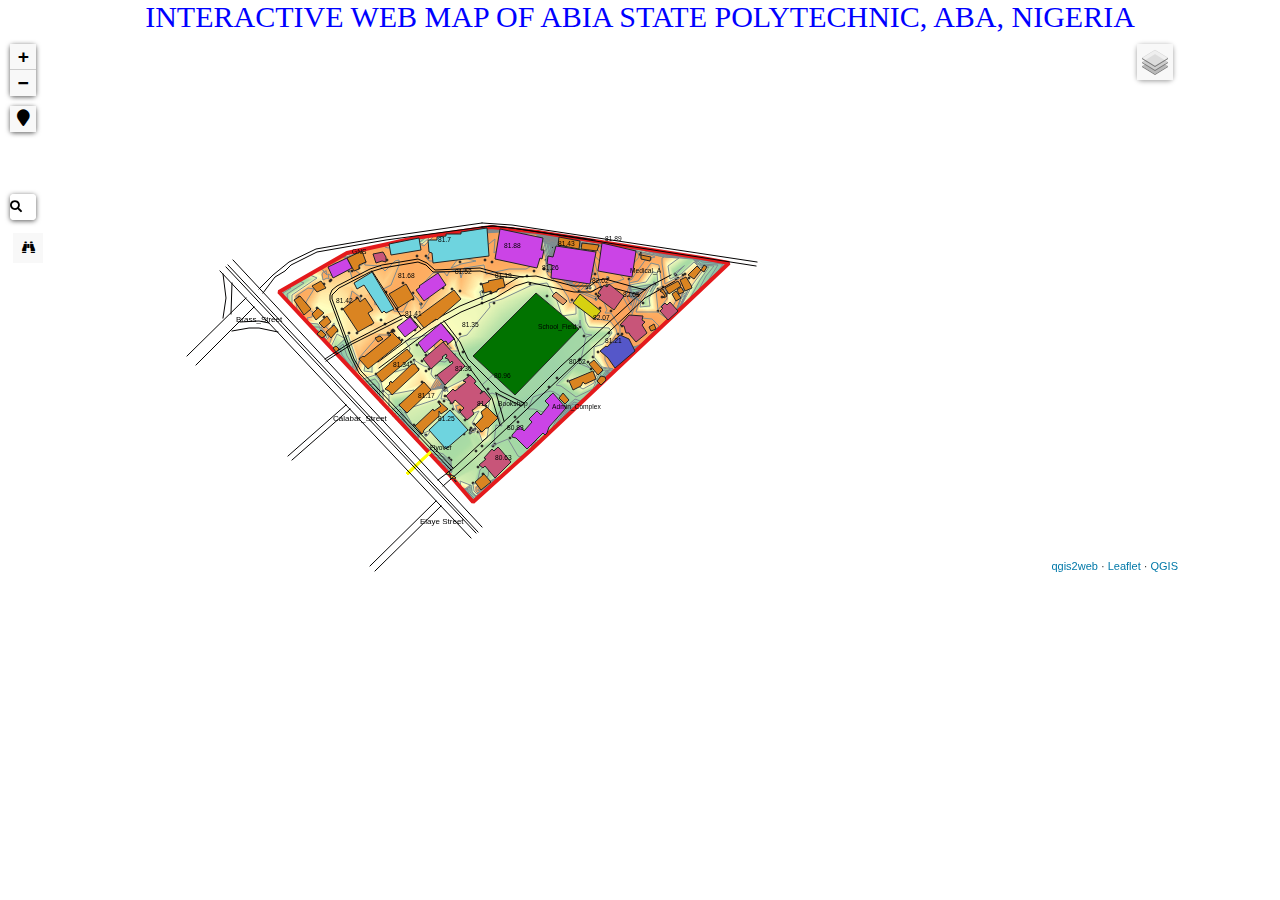
==== index.html @ 8722c6f0 "Initial Commit" ====
<!doctype html>
<html lang="en">
    <head>
        <meta charset="utf-8">
        <meta http-equiv="X-UA-Compatible" content="IE=edge">
        <meta name="viewport" content="initial-scale=1,user-scalable=no,maximum-scale=1,width=device-width">
        <meta name="mobile-web-app-capable" content="yes">
        <meta name="apple-mobile-web-app-capable" content="yes">
        <link rel="stylesheet" href="css/reset.css">
        <link rel="stylesheet" href="css/leaflet.css"><link rel="stylesheet" href="css/L.Control.Locate.min.css">
        <link rel="stylesheet" href="css/qgis2web.css"><link rel="stylesheet" href="css/fontawesome-all.min.css">
        <link rel="stylesheet" href="css/leaflet-search.css">
        <link rel="stylesheet" href="css/leaflet-control-geocoder.Geocoder.css">
        <link rel="stylesheet" href="css/leaflet-measure.css">
        <style>
        #map {
            width: 1183px;
            height: 540px;
        }
        .leaflet-popup-content > table img {
            width: 250px;
        }
        .leaflet-popup-content > img {
            width: 250px;
        }
        </style>
        <title></title>
    </head>
    <body>
        <h2 style="color: blue; text-align: center; font-size: 30px; background-color: #fff;">INTERACTIVE WEB MAP OF ABIA STATE POLYTECHNIC, ABA, NIGERIA</h2>
        <div id="map">
        </div>
        <script src="js/qgis2web_expressions.js"></script>
        <script src="js/leaflet.js"></script><script src="js/L.Control.Locate.min.js"></script>
        <script src="js/leaflet.rotatedMarker.js"></script>
        <script src="js/leaflet.pattern.js"></script>
        <script src="js/leaflet-hash.js"></script>
        <script src="js/Autolinker.min.js"></script>
        <script src="js/rbush.min.js"></script>
        <script src="js/labelgun.min.js"></script>
        <script src="js/labels.js"></script>
        <script src="js/leaflet-control-geocoder.Geocoder.js"></script>
        <script src="js/leaflet-measure.js"></script>
        <script src="js/proj4.js"></script>
        <script src="js/proj4leaflet.js"></script>
        <script src="js/leaflet-search.js"></script>
        <script src="data/Spot_Heights_2.js"></script>
        <script src="data/Contour_3.js"></script>
        <script src="data/Perimeter_4.js"></script>
        <script src="data/Flyover_5.js"></script>
        <script src="data/Gate_6.js"></script>
        <script src="data/Field_Court_Pitch_7.js"></script>
        <script src="data/Roads_8.js"></script>
        <script src="data/Buildings_9.js"></script>
        <script>
        var highlightLayer;
        function highlightFeature(e) {
            highlightLayer = e.target;

            if (e.target.feature.geometry.type === 'LineString') {
              highlightLayer.setStyle({
                color: '#ffff00',
              });
            } else {
              highlightLayer.setStyle({
                fillColor: '#ffff00',
                fillOpacity: 1
              });
            }
            highlightLayer.openPopup();
        }
        var crs = new L.Proj.CRS('EPSG:32632', '+proj=utm +zone=32 +datum=WGS84 +units=m +no_defs', {
            resolutions: [2800, 1400, 700, 350, 175, 84, 42, 21, 11.2, 5.6, 2.8, 1.4, 0.7, 0.35, 0.14, 0.07],
        });
        var map = L.map('map', {center: [5.128, 7.364], zoom: 17}, {
            crs: crs,
            continuousWorld: false,
            worldCopyJump: false, 
            zoomControl:true, maxZoom:28, minZoom:1
        }).fitBounds([[5.125837848112332,7.357483231001971],[5.131609423389984,7.370063433123861]]);
        var hash = new L.Hash(map);
        map.attributionControl.setPrefix('<a href="https://github.com/tomchadwin/qgis2web" target="_blank">qgis2web</a> &middot; <a href="https://leafletjs.com" title="A JS library for interactive maps">Leaflet</a> &middot; <a href="https://qgis.org">QGIS</a>');
        var autolinker = new Autolinker({truncate: {length: 30, location: 'smart'}});
        L.control.locate({locateOptions: {maxZoom: 19}}).addTo(map);
        var measureControl = new L.Control.Measure({
            position: 'topleft',
            primaryLengthUnit: 'meters',
            secondaryLengthUnit: 'kilometers',
            primaryAreaUnit: 'sqmeters',
            secondaryAreaUnit: 'hectares'
        });
        measureControl.addTo(map);
        document.getElementsByClassName('leaflet-control-measure-toggle')[0]
        .innerHTML = '';
        document.getElementsByClassName('leaflet-control-measure-toggle')[0]
        .className += ' fas fa-ruler';
        var bounds_group = new L.featureGroup([]);
        function setBounds() {
        }
        map.createPane('pane_googlemaps_0');
        map.getPane('pane_googlemaps_0').style.zIndex = 400;
        var layer_googlemaps_0 = L.tileLayer('https://mt1.google.com/vt/lyrs=r&x={x}&y={y}&z={z}', {
            pane: 'pane_googlemaps_0',
            opacity: 1.0,
            attribution: '',
            minZoom: 1,
            maxZoom: 28,
            minNativeZoom: 0,
            maxNativeZoom: 18
        }).addTo(map);
        layer_googlemaps_0;
        map.addLayer(layer_googlemaps_0);
        map.createPane('pane_DTM_1');
        map.getPane('pane_DTM_1').style.zIndex = 401;
        var img_DTM_1 = 'data/DTM_1.png';
        var img_bounds_DTM_1 = [[5.1266038781167875,7.360418838313251],[5.1295461384062415,7.365255607139718]];
        var layer_DTM_1 = new L.imageOverlay(img_DTM_1,
                                              img_bounds_DTM_1,
                                              {pane: 'pane_DTM_1'});
        bounds_group.addLayer(layer_DTM_1);
        map.addLayer(layer_DTM_1);
        function pop_Spot_Heights_2(feature, layer) {
            layer.on({
                mouseout: function(e) {
                    for (i in e.target._eventParents) {
                        e.target._eventParents[i].resetStyle(e.target);
                    }
                    if (typeof layer.closePopup == 'function') {
                        layer.closePopup();
                    } else {
                        layer.eachLayer(function(feature){
                            feature.closePopup()
                        });
                    }
                },
                mouseover: highlightFeature,
            });
            var popupContent = '<table>\
                    <tr>\
                        <td colspan="2">' + (feature.properties['fid'] !== null ? autolinker.link(feature.properties['fid'].toLocaleString()) : '') + '</td>\
                    </tr>\
                    <tr>\
                        <td colspan="2">' + (feature.properties['id'] !== null ? autolinker.link(feature.properties['id'].toLocaleString()) : '') + '</td>\
                    </tr>\
                    <tr>\
                        <td colspan="2">' + (feature.properties['Name'] !== null ? autolinker.link(feature.properties['Name'].toLocaleString()) : '') + '</td>\
                    </tr>\
                    <tr>\
                        <td colspan="2">' + (feature.properties['Northing(m'] !== null ? autolinker.link(feature.properties['Northing(m'].toLocaleString()) : '') + '</td>\
                    </tr>\
                    <tr>\
                        <td colspan="2">' + (feature.properties['Easting(m)'] !== null ? autolinker.link(feature.properties['Easting(m)'].toLocaleString()) : '') + '</td>\
                    </tr>\
                    <tr>\
                        <td colspan="2">' + (feature.properties['Z'] !== null ? autolinker.link(feature.properties['Z'].toLocaleString()) : '') + '</td>\
                    </tr>\
                </table>';
            layer.bindPopup(popupContent, {maxHeight: 400});
        }

        function style_Spot_Heights_2_0() {
            return {
                pane: 'pane_Spot_Heights_2',
                radius: 0.002,
                opacity: 1,
                color: 'rgba(35,35,35,1.0)',
                dashArray: '',
                lineCap: 'butt',
                lineJoin: 'miter',
                weight: 1,
                fill: true,
                fillOpacity: 1,
                fillColor: 'rgba(35,25,22,1.0)',
                interactive: true,
            }
        }
        map.createPane('pane_Spot_Heights_2');
        map.getPane('pane_Spot_Heights_2').style.zIndex = 402;
        map.getPane('pane_Spot_Heights_2').style['mix-blend-mode'] = 'normal';
        var layer_Spot_Heights_2 = new L.geoJson(json_Spot_Heights_2, {
            attribution: '',
            interactive: true,
            dataVar: 'json_Spot_Heights_2',
            layerName: 'layer_Spot_Heights_2',
            pane: 'pane_Spot_Heights_2',
            onEachFeature: pop_Spot_Heights_2,
            pointToLayer: function (feature, latlng) {
                var context = {
                    feature: feature,
                    variables: {}
                };
                return L.circleMarker(latlng, style_Spot_Heights_2_0(feature));
            },
        });
        bounds_group.addLayer(layer_Spot_Heights_2);
        map.addLayer(layer_Spot_Heights_2);
        function pop_Contour_3(feature, layer) {
            layer.on({
                mouseout: function(e) {
                    for (i in e.target._eventParents) {
                        e.target._eventParents[i].resetStyle(e.target);
                    }
                    if (typeof layer.closePopup == 'function') {
                        layer.closePopup();
                    } else {
                        layer.eachLayer(function(feature){
                            feature.closePopup()
                        });
                    }
                },
                mouseover: highlightFeature,
            });
            var popupContent = '<table>\
                    <tr>\
                        <td colspan="2">' + (feature.properties['fid'] !== null ? autolinker.link(feature.properties['fid'].toLocaleString()) : '') + '</td>\
                    </tr>\
                    <tr>\
                        <td colspan="2">' + (feature.properties['index'] !== null ? autolinker.link(feature.properties['index'].toLocaleString()) : '') + '</td>\
                    </tr>\
                    <tr>\
                        <td colspan="2">' + (feature.properties['expression'] !== null ? autolinker.link(feature.properties['expression'].toLocaleString()) : '') + '</td>\
                    </tr>\
                    <tr>\
                        <td colspan="2">' + (feature.properties['label'] !== null ? autolinker.link(feature.properties['label'].toLocaleString()) : '') + '</td>\
                    </tr>\
                </table>';
            layer.bindPopup(popupContent, {maxHeight: 400});
        }

        function style_Contour_3_0() {
            return {
                pane: 'pane_Contour_3',
                opacity: 1,
                color: 'rgba(125,139,143,1.0)',
                dashArray: '',
                lineCap: 'square',
                lineJoin: 'bevel',
                weight: 1.0,
                fillOpacity: 0,
                interactive: true,
            }
        }
        map.createPane('pane_Contour_3');
        map.getPane('pane_Contour_3').style.zIndex = 403;
        map.getPane('pane_Contour_3').style['mix-blend-mode'] = 'normal';
        var layer_Contour_3 = new L.geoJson(json_Contour_3, {
            attribution: '',
            interactive: true,
            dataVar: 'json_Contour_3',
            layerName: 'layer_Contour_3',
            pane: 'pane_Contour_3',
            onEachFeature: pop_Contour_3,
            style: style_Contour_3_0,
        });
        bounds_group.addLayer(layer_Contour_3);
        map.addLayer(layer_Contour_3);
        function pop_Perimeter_4(feature, layer) {
            layer.on({
                mouseout: function(e) {
                    for (i in e.target._eventParents) {
                        e.target._eventParents[i].resetStyle(e.target);
                    }
                    if (typeof layer.closePopup == 'function') {
                        layer.closePopup();
                    } else {
                        layer.eachLayer(function(feature){
                            feature.closePopup()
                        });
                    }
                },
                mouseover: highlightFeature,
            });
            var popupContent = '<table>\
                    <tr>\
                        <th scope="row">fid</th>\
                        <td>' + (feature.properties['fid'] !== null ? autolinker.link(feature.properties['fid'].toLocaleString()) : '') + '</td>\
                    </tr>\
                    <tr>\
                        <th scope="row">AREA (HA)</th>\
                        <td>' + (feature.properties['AREA (HA)'] !== null ? autolinker.link(feature.properties['AREA (HA)'].toLocaleString()) : '') + '</td>\
                    </tr>\
                    <tr>\
                        <th scope="row">Name</th>\
                        <td>' + (feature.properties['Name'] !== null ? autolinker.link(feature.properties['Name'].toLocaleString()) : '') + '</td>\
                    </tr>\
                    <tr>\
                        <td colspan="2">' + (feature.properties['Image_Path'] !== null ? '<img src="images/' + String(feature.properties['Image_Path']).replace(/[\\\/:]/g, '_').trim() + '">' : '') + '</td>\
                    </tr>\
                </table>';
            layer.bindPopup(popupContent, {maxHeight: 400});
        }

        function style_Perimeter_4_0() {
            return {
                pane: 'pane_Perimeter_4',
                opacity: 1,
                color: 'rgba(228,26,28,1.0)',
                dashArray: '',
                lineCap: 'square',
                lineJoin: 'bevel',
                weight: 4.0,
                fillOpacity: 0,
                interactive: true,
            }
        }
        map.createPane('pane_Perimeter_4');
        map.getPane('pane_Perimeter_4').style.zIndex = 404;
        map.getPane('pane_Perimeter_4').style['mix-blend-mode'] = 'normal';
        var layer_Perimeter_4 = new L.geoJson(json_Perimeter_4, {
            attribution: '',
            interactive: true,
            dataVar: 'json_Perimeter_4',
            layerName: 'layer_Perimeter_4',
            pane: 'pane_Perimeter_4',
            onEachFeature: pop_Perimeter_4,
            style: style_Perimeter_4_0,
        });
        bounds_group.addLayer(layer_Perimeter_4);
        map.addLayer(layer_Perimeter_4);
        function pop_Flyover_5(feature, layer) {
            layer.on({
                mouseout: function(e) {
                    for (i in e.target._eventParents) {
                        e.target._eventParents[i].resetStyle(e.target);
                    }
                    if (typeof layer.closePopup == 'function') {
                        layer.closePopup();
                    } else {
                        layer.eachLayer(function(feature){
                            feature.closePopup()
                        });
                    }
                },
                mouseover: highlightFeature,
            });
            var popupContent = '<table>\
                    <tr>\
                        <th scope="row">fid</th>\
                        <td>' + (feature.properties['fid'] !== null ? autolinker.link(feature.properties['fid'].toLocaleString()) : '') + '</td>\
                    </tr>\
                    <tr>\
                        <td colspan="2"><strong>Name</strong><br />' + (feature.properties['Name'] !== null ? autolinker.link(feature.properties['Name'].toLocaleString()) : '') + '</td>\
                    </tr>\
                    <tr>\
                        <td colspan="2">' + (feature.properties['Image_Path'] !== null ? '<img src="images/' + String(feature.properties['Image_Path']).replace(/[\\\/:]/g, '_').trim() + '">' : '') + '</td>\
                    </tr>\
                </table>';
            layer.bindPopup(popupContent, {maxHeight: 400});
        }

        function style_Flyover_5_0() {
            return {
                pane: 'pane_Flyover_5',
                opacity: 1,
                color: 'rgb(255, 255, 0)',
                dashArray: '',
                lineCap: 'butt',
                lineJoin: 'miter',
                weight: 1.0, 
                fill: true,
                fillOpacity: 1,
                fillColor: 'rgb(255, 255, 0)',
                interactive: true,
            }
        }
        map.createPane('pane_Flyover_5');
        map.getPane('pane_Flyover_5').style.zIndex = 405;
        map.getPane('pane_Flyover_5').style['mix-blend-mode'] = 'normal';
        var layer_Flyover_5 = new L.geoJson(json_Flyover_5, {
            attribution: '',
            interactive: true,
            dataVar: 'json_Flyover_5',
            layerName: 'layer_Flyover_5',
            pane: 'pane_Flyover_5',
            onEachFeature: pop_Flyover_5,
            style: style_Flyover_5_0,
        });
        bounds_group.addLayer(layer_Flyover_5);
        map.addLayer(layer_Flyover_5);
        function pop_Gate_6(feature, layer) {
            layer.on({
                mouseout: function(e) {
                    for (i in e.target._eventParents) {
                        e.target._eventParents[i].resetStyle(e.target);
                    }
                    if (typeof layer.closePopup == 'function') {
                        layer.closePopup();
                    } else {
                        layer.eachLayer(function(feature){
                            feature.closePopup()
                        });
                    }
                },
                mouseover: highlightFeature,
            });
            var popupContent = '<table>\
                    <tr>\
                        <th scope="row">fid</th>\
                        <td>' + (feature.properties['fid'] !== null ? autolinker.link(feature.properties['fid'].toLocaleString()) : '') + '</td>\
                    </tr>\
                    <tr>\
                        <th scope="row">id</th>\
                        <td>' + (feature.properties['id'] !== null ? autolinker.link(feature.properties['id'].toLocaleString()) : '') + '</td>\
                    </tr>\
                    <tr>\
                        <th scope="row">Gate</th>\
                        <td>' + (feature.properties['Gate'] !== null ? autolinker.link(feature.properties['Gate'].toLocaleString()) : '') + '</td>\
                    </tr>\
                    <tr>\
                        <td colspan="2">' + (feature.properties['Image_Path'] !== null ? '<img src="images/' + String(feature.properties['Image_Path']).replace(/[\\\/:]/g, '_').trim() + '">' : '') + '</td>\
                    </tr>\
                </table>';
            layer.bindPopup(popupContent, {maxHeight: 400});
        }

        function style_Gate_6_0() {
            return {
                pane: 'pane_Gate_6',
                opacity: 1,
                color: 'rgba(35,35,35,1.0)',
                dashArray: '',
                lineCap: 'butt',
                lineJoin: 'miter',
                weight: 1.0, 
                fill: true,
                fillOpacity: 1,
                fillColor: 'rgba(229,182,54,1.0)',
                interactive: true,
            }
        }
        map.createPane('pane_Gate_6');
        map.getPane('pane_Gate_6').style.zIndex = 406;
        map.getPane('pane_Gate_6').style['mix-blend-mode'] = 'normal';
        var layer_Gate_6 = new L.geoJson(json_Gate_6, {
            attribution: '',
            interactive: true,
            dataVar: 'json_Gate_6',
            layerName: 'layer_Gate_6',
            pane: 'pane_Gate_6',
            onEachFeature: pop_Gate_6,
            style: style_Gate_6_0,
        });
        bounds_group.addLayer(layer_Gate_6);
        map.addLayer(layer_Gate_6);
        function pop_Field_Court_Pitch_7(feature, layer) {
            layer.on({
                mouseout: function(e) {
                    for (i in e.target._eventParents) {
                        e.target._eventParents[i].resetStyle(e.target);
                    }
                    if (typeof layer.closePopup == 'function') {
                        layer.closePopup();
                    } else {
                        layer.eachLayer(function(feature){
                            feature.closePopup()
                        });
                    }
                },
                mouseover: highlightFeature,
            });
            var popupContent = '<table>\
                    <tr>\
                        <th scope="row">fid</th>\
                        <td>' + (feature.properties['fid'] !== null ? autolinker.link(feature.properties['fid'].toLocaleString()) : '') + '</td>\
                    </tr>\
                    <tr>\
                        <th scope="row">id</th>\
                        <td>' + (feature.properties['id'] !== null ? autolinker.link(feature.properties['id'].toLocaleString()) : '') + '</td>\
                    </tr>\
                    <tr>\
                        <th scope="row">Name</th>\
                        <td>' + (feature.properties['Name'] !== null ? autolinker.link(feature.properties['Name'].toLocaleString()) : '') + '</td>\
                    </tr>\
                    <tr>\
                        <td colspan="2">' + (feature.properties['Image_Path'] !== null ? '<img src="images/' + String(feature.properties['Image_Path']).replace(/[\\\/:]/g, '_').trim() + '">' : '') + '</td>\
                    </tr>\
                </table>';
            layer.bindPopup(popupContent, {maxHeight: 400});
        }

        function style_Field_Court_Pitch_7_0(feature) {
            switch(String(feature.properties['Name'])) {
                case 'Basketball_Court':
                    return {
                pane: 'pane_Field_Court_Pitch_7',
                opacity: 1,
                color: 'rgba(35,35,35,1.0)',
                dashArray: '',
                lineCap: 'butt',
                lineJoin: 'miter',
                weight: 1.0, 
                fill: true,
                fillOpacity: 1,
                fillColor: 'rgba(215,209,16,1.0)',
                interactive: true,
            }
                    break;
                case 'School_Field':
                    return {
                pane: 'pane_Field_Court_Pitch_7',
                opacity: 1,
                color: 'rgba(35,35,35,1.0)',
                dashArray: '',
                lineCap: 'butt',
                lineJoin: 'miter',
                weight: 1.0, 
                fill: true,
                fillOpacity: 1,
                fillColor: 'rgba(1,115,0,1.0)',
                interactive: true,
            }
                    break;
                case 'VolleyBall_Pitch':
                    return {
                pane: 'pane_Field_Court_Pitch_7',
                opacity: 1,
                color: 'rgba(35,35,35,1.0)',
                dashArray: '',
                lineCap: 'butt',
                lineJoin: 'miter',
                weight: 1.0, 
                fill: true,
                fillOpacity: 1,
                fillColor: 'rgba(225,152,100,1.0)',
                interactive: true,
            }
                    break;
                default:
                    return {
                pane: 'pane_Field_Court_Pitch_7',
                opacity: 1,
                color: 'rgba(35,35,35,1.0)',
                dashArray: '',
                lineCap: 'butt',
                lineJoin: 'miter',
                weight: 1.0, 
                fill: true,
                fillOpacity: 1,
                fillColor: 'rgba(202,109,210,1.0)',
                interactive: true,
            }
                    break;
            }
        }
        map.createPane('pane_Field_Court_Pitch_7');
        map.getPane('pane_Field_Court_Pitch_7').style.zIndex = 407;
        map.getPane('pane_Field_Court_Pitch_7').style['mix-blend-mode'] = 'normal';
        var layer_Field_Court_Pitch_7 = new L.geoJson(json_Field_Court_Pitch_7, {
            attribution: '',
            interactive: true,
            dataVar: 'json_Field_Court_Pitch_7',
            layerName: 'layer_Field_Court_Pitch_7',
            pane: 'pane_Field_Court_Pitch_7',
            onEachFeature: pop_Field_Court_Pitch_7,
            style: style_Field_Court_Pitch_7_0,
        });
        bounds_group.addLayer(layer_Field_Court_Pitch_7);
        map.addLayer(layer_Field_Court_Pitch_7);
        function pop_Roads_8(feature, layer) {
            layer.on({
                mouseout: function(e) {
                    for (i in e.target._eventParents) {
                        e.target._eventParents[i].resetStyle(e.target);
                    }
                    if (typeof layer.closePopup == 'function') {
                        layer.closePopup();
                    } else {
                        layer.eachLayer(function(feature){
                            feature.closePopup()
                        });
                    }
                },
                mouseover: highlightFeature,
            });
            var popupContent = '<table>\
                    <tr>\
                        <th scope="row">name</th>\
                        <td>' + (feature.properties['name'] !== null ? autolinker.link(feature.properties['name'].toLocaleString()) : '') + '</td>\
                    </tr>\
                    <tr>\
                        <th scope="row">type</th>\
                        <td>' + (feature.properties['type'] !== null ? autolinker.link(feature.properties['type'].toLocaleString()) : '') + '</td>\
                    </tr>\
                    <tr>\
                        <td colspan="2">' + (feature.properties['oneway'] !== null ? autolinker.link(feature.properties['oneway'].toLocaleString()) : '') + '</td>\
                    </tr>\
                    <tr>\
                        <th scope="row">ID</th>\
                        <td>' + (feature.properties['ID'] !== null ? autolinker.link(feature.properties['ID'].toLocaleString()) : '') + '</td>\
                    </tr>\
                </table>';
            layer.bindPopup(popupContent, {maxHeight: 400});
        }

        function style_Roads_8_0() {
            return {
                pane: 'pane_Roads_8',
                opacity: 1,
                color: 'rgba(3,2,2,1.0)',
                dashArray: '',
                lineCap: 'square',
                lineJoin: 'bevel',
                weight: 1.0,
                fillOpacity: 0,
                interactive: true,
            }
        }
        map.createPane('pane_Roads_8');
        map.getPane('pane_Roads_8').style.zIndex = 408;
        map.getPane('pane_Roads_8').style['mix-blend-mode'] = 'normal';
        var layer_Roads_8 = new L.geoJson(json_Roads_8, {
            attribution: '',
            interactive: true,
            dataVar: 'json_Roads_8',
            layerName: 'layer_Roads_8',
            pane: 'pane_Roads_8',
            onEachFeature: pop_Roads_8,
            style: style_Roads_8_0,
        });
        bounds_group.addLayer(layer_Roads_8);
        map.addLayer(layer_Roads_8);
        function pop_Buildings_9(feature, layer) {
            layer.on({
                mouseout: function(e) {
                    for (i in e.target._eventParents) {
                        e.target._eventParents[i].resetStyle(e.target);
                    }
                    if (typeof layer.closePopup == 'function') {
                        layer.closePopup();
                    } else {
                        layer.eachLayer(function(feature){
                            feature.closePopup()
                        });
                    }
                },
                mouseover: highlightFeature,
            });
            var popupContent = '<table>\
                    <tr>\
                        <th scope="row">Name</th>\
                        <td>' + (feature.properties['Name'] !== null ? autolinker.link(feature.properties['Name'].toLocaleString()) : '') + '</td>\
                    </tr>\
                    <tr>\
                        <th scope="row">Type</th>\
                        <td>' + (feature.properties['Type'] !== null ? autolinker.link(feature.properties['Type'].toLocaleString()) : '') + '</td>\
                    </tr>\
                    <tr>\
                        <td colspan="2">' + (feature.properties['ID'] !== null ? autolinker.link(feature.properties['ID'].toLocaleString()) : '') + '</td>\
                    </tr>\
                    <tr>\
                        <td colspan="2">' + (feature.properties['Image_Path'] !== null ? '<img src="images/' + String(feature.properties['Image_Path']).replace(/[\\\/:]/g, '_').trim() + '">' : '') + '</td>\
                    </tr>\
                </table>';
            layer.bindPopup(popupContent, {maxHeight: 400});
        }

        function style_Buildings_9_0(feature) {
            switch(String(feature.properties['Type'])) {
                case 'Bungalow':
                    return {
                pane: 'pane_Buildings_9',
                opacity: 1,
                color: 'rgba(35,35,35,1.0)',
                dashArray: '',
                lineCap: 'butt',
                lineJoin: 'miter',
                weight: 1.0, 
                fill: true,
                fillOpacity: 1,
                fillColor: 'rgba(218,132,33,1.0)',
                interactive: true,
            }
                    break;
                case 'Galery_Deck':
                    return {
                pane: 'pane_Buildings_9',
                opacity: 1,
                color: 'rgba(35,35,35,1.0)',
                dashArray: '',
                lineCap: 'butt',
                lineJoin: 'miter',
                weight: 1.0, 
                fill: true,
                fillOpacity: 1,
                fillColor: 'rgba(85,87,201,1.0)',
                interactive: true,
            }
                    break;
                case 'One_Deck':
                    return {
                pane: 'pane_Buildings_9',
                opacity: 1,
                color: 'rgba(35,35,35,1.0)',
                dashArray: '',
                lineCap: 'butt',
                lineJoin: 'miter',
                weight: 1.0, 
                fill: true,
                fillOpacity: 1,
                fillColor: 'rgba(200,85,121,1.0)',
                interactive: true,
            }
                    break;
                case 'Slope':
                    return {
                pane: 'pane_Buildings_9',
                opacity: 1,
                color: 'rgba(35,35,35,1.0)',
                dashArray: '',
                lineCap: 'butt',
                lineJoin: 'miter',
                weight: 1.0, 
                fill: true,
                fillOpacity: 1,
                fillColor: 'rgba(200,85,121,1.0)',
                interactive: true,
            }
                    break;
                case 'Three_Deck':
                    return {
                pane: 'pane_Buildings_9',
                opacity: 1,
                color: 'rgba(35,35,35,1.0)',
                dashArray: '',
                lineCap: 'butt',
                lineJoin: 'miter',
                weight: 1.0, 
                fill: true,
                fillOpacity: 1,
                fillColor: 'rgba(110,212,223,1.0)',
                interactive: true,
            }
                    break;
                case 'Two_Deck':
                    return {
                pane: 'pane_Buildings_9',
                opacity: 1,
                color: 'rgba(35,35,35,1.0)',
                dashArray: '',
                lineCap: 'butt',
                lineJoin: 'miter',
                weight: 1.0, 
                fill: true,
                fillOpacity: 1,
                fillColor: 'rgba(203,68,230,1.0)',
                interactive: true,
            }
                    break;
                default:
                    return {
                pane: 'pane_Buildings_9',
                opacity: 1,
                color: 'rgba(35,35,35,1.0)',
                dashArray: '',
                lineCap: 'butt',
                lineJoin: 'miter',
                weight: 1.0, 
                fill: true,
                fillOpacity: 1,
                fillColor: 'rgba(72,223,110,1.0)',
                interactive: true,
            }
                    break;
            }
        }
        map.createPane('pane_Buildings_9');
        map.getPane('pane_Buildings_9').style.zIndex = 409;
        map.getPane('pane_Buildings_9').style['mix-blend-mode'] = 'normal';
        var layer_Buildings_9 = new L.geoJson(json_Buildings_9, {
            attribution: '',
            interactive: true,
            dataVar: 'json_Buildings_9',
            layerName: 'layer_Buildings_9',
            pane: 'pane_Buildings_9',
            onEachFeature: pop_Buildings_9,
            style: style_Buildings_9_0,
        });
        bounds_group.addLayer(layer_Buildings_9);
        map.addLayer(layer_Buildings_9);
        var osmGeocoder = new L.Control.Geocoder({
            collapsed: true,
            position: 'topleft',
            text: 'Search',
            title: 'Testing'
        }).addTo(map);
        document.getElementsByClassName('leaflet-control-geocoder-icon')[0]
        .className += ' fa fa-search';
        document.getElementsByClassName('leaflet-control-geocoder-icon')[0]
        .title += 'Search for a place';
        var baseMaps = {};
        L.control.layers(baseMaps,{'<strong>LEGEND</strong><br>Buildings<br /><table><tr><td style="text-align: center;"><img src="legend/Buildings_9_Bungalow0.png" /></td><td>Bungalow</td></tr><tr><td style="text-align: center;"><img src="legend/Buildings_9_GaleryDeck1.png" /></td><td>Galery_Deck</td></tr><tr><td style="text-align: center;"><img src="legend/Buildings_9_OneDeck2.png" /></td><td>One_Deck</td></tr><tr><td style="text-align: center;"><img src="legend/Buildings_9_ThreeDeck4.png" /></td><td>Three_Deck</td></tr><tr><td style="text-align: center;"><img src="legend/Buildings_9_TwoDeck5.png" /></td><td>Two_Deck</td></tr><tr><td></td></tr></table>': layer_Buildings_9,'<img src="legend/Roads_8.png" /> Roads': layer_Roads_8,'Field_Court_Pitch<br /><table><tr><td style="text-align: center;"><img src="legend/Field_Court_Pitch_7_BasketballCourt0.png" /></td><td>Basketball_Court</td></tr><tr><td style="text-align: center;"><img src="legend/Field_Court_Pitch_7_SchoolField1.png" /></td><td>School_Field</td></tr><tr><td style="text-align: center;"><img src="legend/Field_Court_Pitch_7_VolleyBallPitch2.png" /></td><td>VolleyBall_Pitch</td></tr><tr><td style="text-align: center;"><img src="legend/Field_Court_Pitch_7_3.png" /></td><td></td></tr></table>': layer_Field_Court_Pitch_7,'<img src="legend/Gate_6.png" /> Gate': layer_Gate_6,'<img src="legend/Flyover_5.png" /> Flyover': layer_Flyover_5,'<img src="legend/Perimeter_4.png" /> Perimeter': layer_Perimeter_4,'<img src="legend/Contour_3.png" /> Contour': layer_Contour_3,'<img src="legend/Spot_Heights_2.png" /> Spot_Heights': layer_Spot_Heights_2,'<tr><td "style = text-align: center;">DTM</td><br><td "style = display:fit-content">87.49</td><br><td style="text-align: center;"><img src="legend/DTM.png" /><td>77.53</td></td></tr>': layer_DTM_1,"google maps": layer_googlemaps_0,}).addTo(map);
        setBounds();
        var i = 0;
        layer_Spot_Heights_2.eachLayer(function(layer) {
            var context = {
                feature: layer.feature,
                variables: {}
            };
            layer.bindTooltip((layer.feature.properties['Z'] !== null?String('<div style="color: #000000; font-size: 5pt; font-family: \'MS Shell Dlg 2\', sans-serif;">' + layer.feature.properties['Z']) + '</div>':''), {permanent: true, offset: [-0, -16], className: 'css_Spot_Heights_2'});
            labels.push(layer);
            totalMarkers += 1;
              layer.added = true;
              addLabel(layer, i);
              i++;
        });
        var i = 0;
        layer_Flyover_5.eachLayer(function(layer) {
            var context = {
                feature: layer.feature,
                variables: {}
            };
            layer.bindTooltip((layer.feature.properties['Name'] !== null?String('<div style="color: #000000; font-size: 5pt; font-family: \'MS Shell Dlg 2\', sans-serif;">' + layer.feature.properties['Name']) + '</div>':''), {permanent: true, offset: [-0, -16], className: 'css_Flyover_5'});
            labels.push(layer);
            totalMarkers += 1;
              layer.added = true;
              addLabel(layer, i);
              i++;
        });
        var i = 0;
        layer_Field_Court_Pitch_7.eachLayer(function(layer) {
            var context = {
                feature: layer.feature,
                variables: {}
            };
            layer.bindTooltip((layer.feature.properties['Name'] !== null?String('<div style="color: #000000; font-size: 5pt; font-family: \'MS Shell Dlg 2\', sans-serif;">' + layer.feature.properties['Name']) + '</div>':''), {permanent: true, offset: [-0, -16], className: 'css_Field_Court_Pitch_7'});
            labels.push(layer);
            totalMarkers += 1;
              layer.added = true;
              addLabel(layer, i);
              i++;
        });
        var i = 0;
        layer_Roads_8.eachLayer(function(layer) {
            var context = {
                feature: layer.feature,
                variables: {}
            };
            layer.bindTooltip((layer.feature.properties['name'] !== null?String('<div style="color: #000000; font-size: 6pt; font-family: \'MS Shell Dlg 2\', sans-serif;">' + layer.feature.properties['name']) + '</div>':''), {permanent: true, offset: [-0, -16], className: 'css_Roads_8'});
            labels.push(layer);
            totalMarkers += 1;
              layer.added = true;
              addLabel(layer, i);
              i++;
        });
        var i = 0;
        layer_Buildings_9.eachLayer(function(layer) {
            var context = {
                feature: layer.feature,
                variables: {}
            };
            layer.bindTooltip((layer.feature.properties['Name'] !== null?String('<div style="color: #000000; font-size: 5pt; font-family: \'MS Shell Dlg 2\', sans-serif;">' + layer.feature.properties['Name']) + '</div>':''), {permanent: true, offset: [-0, -16], className: 'css_Buildings_9'});
            labels.push(layer);
            totalMarkers += 1;
              layer.added = true;
              addLabel(layer, i);
              i++;
        });
        map.addControl(new L.Control.Search({
            layer: layer_Buildings_9,
            initial: false,
            hideMarkerOnCollapse: true,
            propertyName: 'Name'}));
        document.getElementsByClassName('search-button')[0].className +=
         ' fa fa-binoculars';
        L.ImageOverlay.include({
            getBounds: function () {
                return this._bounds;
            }
        });
        resetLabels([layer_Spot_Heights_2,layer_Flyover_5,layer_Field_Court_Pitch_7,layer_Roads_8,layer_Buildings_9]);
        map.on("zoomend", function(){
            resetLabels([layer_Spot_Heights_2,layer_Flyover_5,layer_Field_Court_Pitch_7,layer_Roads_8,layer_Buildings_9]);
        });
        map.on("layeradd", function(){
            resetLabels([layer_Spot_Heights_2,layer_Flyover_5,layer_Field_Court_Pitch_7,layer_Roads_8,layer_Buildings_9]);
        });
        map.on("layerremove", function(){
            resetLabels([layer_Spot_Heights_2,layer_Flyover_5,layer_Field_Court_Pitch_7,layer_Roads_8,layer_Buildings_9]);
        });
        </script>
    </body>
</html>
---- css/leaflet.css ----
/* required styles */

.leaflet-pane,
.leaflet-tile,
.leaflet-marker-icon,
.leaflet-marker-shadow,
.leaflet-tile-container,
.leaflet-pane > svg,
.leaflet-pane > canvas,
.leaflet-zoom-box,
.leaflet-image-layer,
.leaflet-layer {
	position: absolute;
	left: 0;
	top: 0;
	}
.leaflet-container {
	overflow: hidden;
	}
.leaflet-tile,
.leaflet-marker-icon,
.leaflet-marker-shadow {
	-webkit-user-select: none;
	   -moz-user-select: none;
	        user-select: none;
	  -webkit-user-drag: none;
	}
/* Prevents IE11 from highlighting tiles in blue */
.leaflet-tile::selection {
	background: transparent;
}
/* Safari renders non-retina tile on retina better with this, but Chrome is worse */
.leaflet-safari .leaflet-tile {
	image-rendering: -webkit-optimize-contrast;
	}
/* hack that prevents hw layers "stretching" when loading new tiles */
.leaflet-safari .leaflet-tile-container {
	width: 1600px;
	height: 1600px;
	-webkit-transform-origin: 0 0;
	}
.leaflet-marker-icon,
.leaflet-marker-shadow {
	display: block;
	}
/* .leaflet-container svg: reset svg max-width decleration shipped in Joomla! (joomla.org) 3.x */
/* .leaflet-container img: map is broken in FF if you have max-width: 100% on tiles */
.leaflet-container .leaflet-overlay-pane svg,
.leaflet-container .leaflet-marker-pane img,
.leaflet-container .leaflet-shadow-pane img,
.leaflet-container .leaflet-tile-pane img,
.leaflet-container img.leaflet-image-layer,
.leaflet-container .leaflet-tile {
	max-width: none !important;
	max-height: none !important;
	}

.leaflet-container.leaflet-touch-zoom {
	-ms-touch-action: pan-x pan-y;
	touch-action: pan-x pan-y;
	}
.leaflet-container.leaflet-touch-drag {
	-ms-touch-action: pinch-zoom;
	/* Fallback for FF which doesn't support pinch-zoom */
	touch-action: none;
	touch-action: pinch-zoom;
}
.leaflet-container.leaflet-touch-drag.leaflet-touch-zoom {
	-ms-touch-action: none;
	touch-action: none;
}
.leaflet-container {
	-webkit-tap-highlight-color: transparent;
}
.leaflet-container a {
	-webkit-tap-highlight-color: rgba(51, 181, 229, 0.4);
}
.leaflet-tile {
	filter: inherit;
	visibility: hidden;
	}
.leaflet-tile-loaded {
	visibility: inherit;
	}
.leaflet-zoom-box {
	width: 0;
	height: 0;
	-moz-box-sizing: border-box;
	     box-sizing: border-box;
	z-index: 800;
	}
/* workaround for https://bugzilla.mozilla.org/show_bug.cgi?id=888319 */
.leaflet-overlay-pane svg {
	-moz-user-select: none;
	}

.leaflet-pane         { z-index: 400; }

.leaflet-tile-pane    { z-index: 200; }
.leaflet-overlay-pane { z-index: 400; }
.leaflet-shadow-pane  { z-index: 500; }
.leaflet-marker-pane  { z-index: 600; }
.leaflet-tooltip-pane   { z-index: 650; }
.leaflet-popup-pane   { z-index: 700; }

.leaflet-map-pane canvas { z-index: 100; }
.leaflet-map-pane svg    { z-index: 200; }

.leaflet-vml-shape {
	width: 1px;
	height: 1px;
	}
.lvml {
	behavior: url(#default#VML);
	display: inline-block;
	position: absolute;
	}


/* control positioning */

.leaflet-control {
	position: relative;
	z-index: 800;
	pointer-events: visiblePainted; /* IE 9-10 doesn't have auto */
	pointer-events: auto;
	}
.leaflet-top,
.leaflet-bottom {
	position: absolute;
	z-index: 1000;
	pointer-events: none;
	}
.leaflet-top {
	top: 0;
	}
.leaflet-right {
	right: 0;
	}
.leaflet-bottom {
	bottom: 0;
	}
.leaflet-left {
	left: 0;
	}
.leaflet-control {
	float: left;
	clear: both;
	}
.leaflet-right .leaflet-control {
	float: right;
	}
.leaflet-top .leaflet-control {
	margin-top: 10px;
	}
.leaflet-bottom .leaflet-control {
	margin-bottom: 10px;
	}
.leaflet-left .leaflet-control {
	margin-left: 10px;
	}
.leaflet-right .leaflet-control {
	margin-right: 10px;
	}


/* zoom and fade animations */

.leaflet-fade-anim .leaflet-tile {
	will-change: opacity;
	}
.leaflet-fade-anim .leaflet-popup {
	opacity: 0;
	-webkit-transition: opacity 0.2s linear;
	   -moz-transition: opacity 0.2s linear;
	        transition: opacity 0.2s linear;
	}
.leaflet-fade-anim .leaflet-map-pane .leaflet-popup {
	opacity: 1;
	}
.leaflet-zoom-animated {
	-webkit-transform-origin: 0 0;
	    -ms-transform-origin: 0 0;
	        transform-origin: 0 0;
	}
.leaflet-zoom-anim .leaflet-zoom-animated {
	will-change: transform;
	}
.leaflet-zoom-anim .leaflet-zoom-animated {
	-webkit-transition: -webkit-transform 0.25s cubic-bezier(0,0,0.25,1);
	   -moz-transition:    -moz-transform 0.25s cubic-bezier(0,0,0.25,1);
	        transition:         transform 0.25s cubic-bezier(0,0,0.25,1);
	}
.leaflet-zoom-anim .leaflet-tile,
.leaflet-pan-anim .leaflet-tile {
	-webkit-transition: none;
	   -moz-transition: none;
	        transition: none;
	}

.leaflet-zoom-anim .leaflet-zoom-hide {
	visibility: hidden;
	}


/* cursors */

.leaflet-interactive {
	cursor: pointer;
	}
.leaflet-grab {
	cursor: -webkit-grab;
	cursor:    -moz-grab;
	cursor:         grab;
	}
.leaflet-crosshair,
.leaflet-crosshair .leaflet-interactive {
	cursor: crosshair;
	}
.leaflet-popup-pane,
.leaflet-control {
	cursor: auto;
	}
.leaflet-dragging .leaflet-grab,
.leaflet-dragging .leaflet-grab .leaflet-interactive,
.leaflet-dragging .leaflet-marker-draggable {
	cursor: move;
	cursor: -webkit-grabbing;
	cursor:    -moz-grabbing;
	cursor:         grabbing;
	}

/* marker & overlays interactivity */
.leaflet-marker-icon,
.leaflet-marker-shadow,
.leaflet-image-layer,
.leaflet-pane > svg path,
.leaflet-tile-container {
	pointer-events: none;
	}

.leaflet-marker-icon.leaflet-interactive,
.leaflet-image-layer.leaflet-interactive,
.leaflet-pane > svg path.leaflet-interactive,
svg.leaflet-image-layer.leaflet-interactive path {
	pointer-events: visiblePainted; /* IE 9-10 doesn't have auto */
	pointer-events: auto;
	}

/* visual tweaks */

.leaflet-container {
	background: #ddd;
	outline: 0;
	}
.leaflet-container a {
	color: #0078A8;
	}
.leaflet-container a.leaflet-active {
	outline: 2px solid orange;
	}
.leaflet-zoom-box {
	border: 2px dotted #38f;
	background: rgba(255,255,255,0.5);
	}


/* general typography */
.leaflet-container {
	font: 12px/1.5 "Helvetica Neue", Arial, Helvetica, sans-serif;
	}


/* general toolbar styles */

.leaflet-bar {
	box-shadow: 0 1px 5px rgba(0,0,0,0.65);
	border-radius: 4px;
	}
.leaflet-bar a,
.leaflet-bar a:hover {
	background-color: #fff;
	border-bottom: 1px solid #ccc;
	width: 26px;
	height: 26px;
	line-height: 26px;
	display: block;
	text-align: center;
	text-decoration: none;
	color: black;
	}
.leaflet-bar a,
.leaflet-control-layers-toggle {
	background-position: 50% 50%;
	background-repeat: no-repeat;
	display: block;
	}
.leaflet-bar a:hover {
	background-color: #f4f4f4;
	}
.leaflet-bar a:first-child {
	border-top-left-radius: 4px;
	border-top-right-radius: 4px;
	}
.leaflet-bar a:last-child {
	border-bottom-left-radius: 4px;
	border-bottom-right-radius: 4px;
	border-bottom: none;
	}
.leaflet-bar a.leaflet-disabled {
	cursor: default;
	background-color: #f4f4f4;
	color: #bbb;
	}

.leaflet-touch .leaflet-bar a {
	width: 30px;
	height: 30px;
	line-height: 30px;
	}
.leaflet-touch .leaflet-bar a:first-child {
	border-top-left-radius: 2px;
	border-top-right-radius: 2px;
	}
.leaflet-touch .leaflet-bar a:last-child {
	border-bottom-left-radius: 2px;
	border-bottom-right-radius: 2px;
	}

/* zoom control */

.leaflet-control-zoom-in,
.leaflet-control-zoom-out {
	font: bold 18px 'Lucida Console', Monaco, monospace;
	text-indent: 1px;
	}

.leaflet-touch .leaflet-control-zoom-in, .leaflet-touch .leaflet-control-zoom-out  {
	font-size: 22px;
	}


/* layers control */

.leaflet-control-layers {
	box-shadow: 0 1px 5px rgba(0,0,0,0.4);
	background: #fff;
	border-radius: 5px;
	}
.leaflet-control-layers-toggle {
	background-image: url(images/layers.png);
	width: 36px;
	height: 36px;
	}
.leaflet-retina .leaflet-control-layers-toggle {
	background-image: url(images/layers-2x.png);
	background-size: 26px 26px;
	}
.leaflet-touch .leaflet-control-layers-toggle {
	width: 44px;
	height: 44px;
	}
.leaflet-control-layers .leaflet-control-layers-list,
.leaflet-control-layers-expanded .leaflet-control-layers-toggle {
	display: none;
	}
.leaflet-control-layers-expanded .leaflet-control-layers-list {
	display: block;
	position: relative;
	}
.leaflet-control-layers-expanded {
	padding: 6px 10px 6px 6px;
	color: #333;
	background: #fff;
	}
.leaflet-control-layers-scrollbar {
	overflow-y: scroll;
	overflow-x: hidden;
	padding-right: 5px;
	}
.leaflet-control-layers-selector {
	margin-top: 2px;
	position: relative;
	top: 1px;
	}
.leaflet-control-layers label {
	display: block;
	}
.leaflet-control-layers-separator {
	height: 0;
	border-top: 1px solid #ddd;
	margin: 5px -10px 5px -6px;
	}

/* Default icon URLs */
.leaflet-default-icon-path {
	background-image: url(images/marker-icon.png);
	}


/* attribution and scale controls */

.leaflet-container .leaflet-control-attribution {
	background: #fff;
	background: rgba(255, 255, 255, 0.7);
	margin: 0;
	}
.leaflet-control-attribution,
.leaflet-control-scale-line {
	padding: 0 5px;
	color: #333;
	}
.leaflet-control-attribution a {
	text-decoration: none;
	}
.leaflet-control-attribution a:hover {
	text-decoration: underline;
	}
.leaflet-container .leaflet-control-attribution,
.leaflet-container .leaflet-control-scale {
	font-size: 11px;
	}
.leaflet-left .leaflet-control-scale {
	margin-left: 5px;
	}
.leaflet-bottom .leaflet-control-scale {
	margin-bottom: 5px;
	}
.leaflet-control-scale-line {
	border: 2px solid #777;
	border-top: none;
	line-height: 1.1;
	padding: 2px 5px 1px;
	font-size: 11px;
	white-space: nowrap;
	overflow: hidden;
	-moz-box-sizing: border-box;
	     box-sizing: border-box;

	background: #fff;
	background: rgba(255, 255, 255, 0.5);
	}
.leaflet-control-scale-line:not(:first-child) {
	border-top: 2px solid #777;
	border-bottom: none;
	margin-top: -2px;
	}
.leaflet-control-scale-line:not(:first-child):not(:last-child) {
	border-bottom: 2px solid #777;
	}

.leaflet-touch .leaflet-control-attribution,
.leaflet-touch .leaflet-control-layers,
.leaflet-touch .leaflet-bar {
	box-shadow: none;
	}
.leaflet-touch .leaflet-control-layers,
.leaflet-touch .leaflet-bar {
	border: 2px solid rgba(0,0,0,0.2);
	background-clip: padding-box;
	}


/* popup */

.leaflet-popup {
	position: absolute;
	text-align: center;
	margin-bottom: 20px;
	}
.leaflet-popup-content-wrapper {
	padding: 1px;
	text-align: left;
	border-radius: 12px;
	}
.leaflet-popup-content {
	margin: 13px 19px;
	line-height: 1.4;
	}
.leaflet-popup-content p {
	margin: 18px 0;
	}
.leaflet-popup-tip-container {
	width: 40px;
	height: 20px;
	position: absolute;
	left: 50%;
	margin-left: -20px;
	overflow: hidden;
	pointer-events: none;
	}
.leaflet-popup-tip {
	width: 17px;
	height: 17px;
	padding: 1px;

	margin: -10px auto 0;

	-webkit-transform: rotate(45deg);
	   -moz-transform: rotate(45deg);
	    -ms-transform: rotate(45deg);
	        transform: rotate(45deg);
	}
.leaflet-popup-content-wrapper,
.leaflet-popup-tip {
	background: white;
	color: #333;
	box-shadow: 0 3px 14px rgba(0,0,0,0.4);
	}
.leaflet-container a.leaflet-popup-close-button {
	position: absolute;
	top: 0;
	right: 0;
	padding: 4px 4px 0 0;
	border: none;
	text-align: center;
	width: 18px;
	height: 14px;
	font: 16px/14px Tahoma, Verdana, sans-serif;
	color: #c3c3c3;
	text-decoration: none;
	font-weight: bold;
	background: transparent;
	}
.leaflet-container a.leaflet-popup-close-button:hover {
	color: #999;
	}
.leaflet-popup-scrolled {
	overflow: auto;
	border-bottom: 1px solid #ddd;
	border-top: 1px solid #ddd;
	}

.leaflet-oldie .leaflet-popup-content-wrapper {
	zoom: 1;
	}
.leaflet-oldie .leaflet-popup-tip {
	width: 24px;
	margin: 0 auto;

	-ms-filter: "progid:DXImageTransform.Microsoft.Matrix(M11=0.70710678, M12=0.70710678, M21=-0.70710678, M22=0.70710678)";
	filter: progid:DXImageTransform.Microsoft.Matrix(M11=0.70710678, M12=0.70710678, M21=-0.70710678, M22=0.70710678);
	}
.leaflet-oldie .leaflet-popup-tip-container {
	margin-top: -1px;
	}

.leaflet-oldie .leaflet-control-zoom,
.leaflet-oldie .leaflet-control-layers,
.leaflet-oldie .leaflet-popup-content-wrapper,
.leaflet-oldie .leaflet-popup-tip {
	border: 1px solid #999;
	}


/* div icon */

.leaflet-div-icon {
	background: #fff;
	border: 1px solid #666;
	}


/* Tooltip */
/* Base styles for the element that has a tooltip */
.leaflet-tooltip {
	position: absolute;
	padding: 6px;
	background-color: #fff;
	border: 1px solid #fff;
	border-radius: 3px;
	color: #222;
	white-space: nowrap;
	-webkit-user-select: none;
	-moz-user-select: none;
	-ms-user-select: none;
	user-select: none;
	pointer-events: none;
	box-shadow: 0 1px 3px rgba(0,0,0,0.4);
	}
.leaflet-tooltip.leaflet-clickable {
	cursor: pointer;
	pointer-events: auto;
	}
.leaflet-tooltip-top:before,
.leaflet-tooltip-bottom:before,
.leaflet-tooltip-left:before,
.leaflet-tooltip-right:before {
	position: absolute;
	pointer-events: none;
	border: 6px solid transparent;
	background: transparent;
	content: "";
	}

/* Directions */

.leaflet-tooltip-bottom {
	margin-top: 6px;
}
.leaflet-tooltip-top {
	margin-top: -6px;
}
.leaflet-tooltip-bottom:before,
.leaflet-tooltip-top:before {
	left: 50%;
	margin-left: -6px;
	}
.leaflet-tooltip-top:before {
	bottom: 0;
	margin-bottom: -12px;
	border-top-color: #fff;
	}
.leaflet-tooltip-bottom:before {
	top: 0;
	margin-top: -12px;
	margin-left: -6px;
	border-bottom-color: #fff;
	}
.leaflet-tooltip-left {
	margin-left: -6px;
}
.leaflet-tooltip-right {
	margin-left: 6px;
}
.leaflet-tooltip-left:before,
.leaflet-tooltip-right:before {
	top: 50%;
	margin-top: -6px;
	}
.leaflet-tooltip-left:before {
	right: 0;
	margin-right: -12px;
	border-left-color: #fff;
	}
.leaflet-tooltip-right:before {
	left: 0;
	margin-left: -12px;
	border-right-color: #fff;
	}
---- css/L.Control.Locate.min.css ----
.leaflet-control-locate a{font-size:1.4em;color:#444}.leaflet-control-locate.active a{color:#2074B6}.leaflet-control-locate.active.following a{color:#FC8428}
/*# sourceMappingURL=L.Control.Locate.min.css.map */
---- css/qgis2web.css ----
#map {
            background-color: #ffffff
        }
        th {
            text-align: left;
            vertical-align: top;
        }
        .info {
            padding: 6px 8px;
            font: 14px/16px Arial, Helvetica, sans-serif;
            background: white;
            background: rgba(255,255,255,0.8);
            box-shadow: 0 0 15px rgba(0,0,0,0.2);
            border-radius: 5px;
        }
        .info h2 {
            margin: 0 0 5px;
            color: #777;
        }
        .leaflet-container {
            background: #fff;
            padding-right: 10px;
        }
        .leaflet-popup-content {
            width:auto;
            padding-right:10px;
        }
        .leaflet-tooltip {
            background: none;
            box-shadow: none;
            border: none;
        }
        .leaflet-tooltip-left:before, .leaflet-tooltip-right:before {
            border: 0px;
        }
        }
        .fa, .leaflet-container, a {
            color: #000000 !important;
        }
        .leaflet-control-zoom-in, .leaflet-control-zoom-out,
        .leaflet-control-locate a,
        .leaflet-touch .leaflet-control-geocoder-icon,
        .leaflet-control-search .search-button,
         .leaflet-control-measure {
            background-color: #f8f8f8 !important;
            border-radius: 0px !important;
            color: #000000 !important;
        }
        .abstract {
            font: bold 18px 'Lucida Console', Monaco, monospace;
            text-indent: 1px;
            background-color: #f8f8f8 !important;
            width: 30px !important;
            color: #000000 !important;
            height: 30px !important;
            text-align: center !important;
            line-height: 30px !important;
        }
        .abstractUncollapsed {
            padding: 6px 8px;
            font: 12px/1.5 "Helvetica Neue", Arial, Helvetica, sans-serif;
            background-color:#f8f8f8 !important;
            color: #000000 !important;
            box-shadow: 0 0 15px rgba(0,0,0,0.2);
            border-radius: 5px;
            max-width: 40%;
        }
        .leaflet-touch .leaflet-control-layers,
        .leaflet-touch .leaflet-bar,
        .leaflet-control-search,
        .leaflet-control-measure {
            border: 3px solid rgba(255,255,255,.4) !important;
        }
        .leaflet-control-attribution a {
            color: #0078A8 !important;
        }
        .leaflet-control-scale-line {
            border: 2px solid #f8f8f8 !important;
            border-top: none !important;
            color: black !important;
        }
        .leaflet-control-search .search-button,
        .leaflet-container .leaflet-control-search,
        .leaflet-control-measure {
            box-shadow: none !important;
        }
        .leaflet-control-search .search-button {
            width: 30px !important;
            height: 30px !important;
            font-size: 13px !important;
            text-align: center !important;
            line-height: 30px !important;
        }
        .leaflet-control-measure .leaflet-control {
            width: 30px !important;
            height: 30px !important;
        }
        .leaflet-container .leaflet-control-search{
            background: none !important;
        }
        .leaflet-control-search .search-input {
            margin: 0px 0px 0px 0px !important;
            height: 30px !important;
        }
        .leaflet-control-measure {
            background: none!important;
            border-radius: 4px !important;
        }
        .leaflet-control-measure .leaflet-control-measure-interaction {
            background-color: #f8f8f8 !important;
        }
        .leaflet-touch .leaflet-control-measure
        .leaflet-control-measure-toggle,
        .leaflet-touch .leaflet-control-measure
        .leaflet-control-measure-toggle:hover {
            width: 30px !important;
            height: 30px !important;
            border-radius: 0px !important;
            background-color: #f8f8f8 !important;
            color: #000000 !important;
            font-size: 13px;
            line-height: 30px;
            text-align: center;
            text-indent: 0%;
        }
        .leaflet-control-layers-toggle {
            background-color: #f8f8f8 !important;
        }
        
        *:hover {
            transition: all ease-in-out 2s;
        }
---- css/leaflet-search.css ----
/* 
 * Leaflet Control Search v2.7.0 - 2016-09-13 
 * 
 * Copyright 2016 Stefano Cudini 
 * stefano.cudini@gmail.com 
 * http://labs.easyblog.it/ 
 * 
 * Licensed under the MIT license. 
 * 
 * Demo: 
 * http://labs.easyblog.it/maps/leaflet-search/ 
 * 
 * Source: 
 * git@github.com:stefanocudini/leaflet-search.git 
 * 
 */

.leaflet-container .leaflet-control-search{position:relative;float:left;background:#fff;color:#1978cf;-moz-border-radius:4px;-webkit-border-radius:4px;border-radius:4px;background-color:rgba(255,255,255,.8);z-index:1000;box-shadow:0 1px 7px rgba(0,0,0,.65);margin-left:10px;margin-top:10px}.leaflet-control-search.search-exp{box-shadow:0 1px 7px #999;background:#fff}.leaflet-control-search .search-input{display:block;float:left;background:#fff;border:1px solid #666;border-radius:2px;height:18px;padding:0 18px 0 2px;margin:3px 0 3px 3px}.leaflet-control-search.search-load .search-input{background:url(../images/loader.gif) no-repeat center right #fff}.leaflet-control-search.search-load .search-cancel{visibility:hidden}.leaflet-control-search .search-cancel{display:block;width:22px;height:18px;position:absolute;right:22px;margin:3px 0;//background:url(../images/search-icon.png) no-repeat 0 -46px;text-decoration:none;filter:alpha(opacity=80);opacity:.8}.leaflet-control-search .search-cancel:hover{filter:alpha(opacity=100);opacity:1}.leaflet-control-search .search-cancel span{display:none;font-size:18px;line-height:20px;color:#ccc;font-weight:700}.leaflet-control-search .search-cancel:hover span{color:#aaa}.leaflet-control-search .search-button{display:block;float:left;width:26px;height:26px;//background:url(../images/search-icon.png) no-repeat 2px 2px #fff;border-radius:4px}.leaflet-control-search .search-button:hover{//background:url(../images/search-icon.png) no-repeat 2px -22px #fafafa}.leaflet-control-search .search-tooltip{position:absolute;top:100%;left:0;float:left;list-style:none;padding-left:0;min-width:120px;max-height:122px;box-shadow:1px 1px 6px rgba(0,0,0,.4);background-color:rgba(0,0,0,.25);z-index:1010;overflow-y:auto;overflow-x:hidden;cursor:pointer}.leaflet-control-search .search-tip{margin:2px;padding:2px 4px;display:block;color:#000;background:#eee;border-radius:.25em;text-decoration:none;white-space:nowrap;vertical-align:center}.leaflet-control-search .search-button:hover{background-color:#f4f4f4}.leaflet-control-search .search-tip-select,.leaflet-control-search .search-tip:hover{background-color:#fff}.leaflet-control-search .search-alert{cursor:pointer;clear:both;font-size:.75em;margin-bottom:5px;padding:0 .25em;color:#e00;font-weight:700;border-radius:.25em}
---- css/leaflet-control-geocoder.Geocoder.css ----
.leaflet-control-geocoder {
	border-radius: 4px;
	background: white;
	min-width: 26px;
	min-height: 26px;
}

.leaflet-touch .leaflet-control-geocoder {
	min-width: 30px;
	min-height: 30px;
}

.leaflet-control-geocoder a, .leaflet-control-geocoder .leaflet-control-geocoder-icon {
	border-bottom: none;
	display: inline-block;
}

.leaflet-control-geocoder .leaflet-control-geocoder-alternatives a {
	width: inherit;
	height: inherit;
	line-height: inherit;
}

.leaflet-control-geocoder a:hover, .leaflet-control-geocoder .leaflet-control-geocoder-icon:hover {
	border-bottom: none;
	display: inline-block;
}

.leaflet-control-geocoder-form {
	display: none;
	vertical-align: middle;
}
.leaflet-control-geocoder-expanded .leaflet-control-geocoder-form {
	display: inline-block;
}
.leaflet-control-geocoder-form input {
	font-size: 120%;
	border: 0;
	background-color: transparent;
	width: 246px;
}

.leaflet-control-geocoder-icon {
	border-radius: 4px;
	width: 26px;
	height: 26px;
	border: none;
	background-color: white;
	//background-image: url(images/geocoder.png);
	background-repeat: no-repeat;
	background-position: center;
	cursor: pointer;
}

.leaflet-touch .leaflet-control-geocoder-icon {
	width: 30px;
	height: 30px;
}

.leaflet-control-geocoder-throbber .leaflet-control-geocoder-icon {
	background-image: url(images/throbber.gif);
}

.leaflet-control-geocoder-form-no-error {
	display: none;
}

.leaflet-control-geocoder-form input:focus {
	outline: none;
}

.leaflet-control-geocoder-form button {
	display: none;
}
.leaflet-control-geocoder-error {
	margin-top: 8px;
	margin-left: 8px;
	display: block;
	color: #444;
}
.leaflet-control-geocoder-alternatives {
	display: block;
	width: 272px;
	list-style: none;
	padding: 0;
	margin: 0;
}

.leaflet-control-geocoder-alternatives-minimized {
	display: none;
	height: 0;
}
.leaflet-control-geocoder-alternatives li {
	white-space: nowrap;
	display: block;
	overflow: hidden;
	padding: 5px 8px;
	text-overflow: ellipsis;
	border-bottom: 1px solid #ccc;
	cursor: pointer;
}

.leaflet-control-geocoder-alternatives li a, .leaflet-control-geocoder-alternatives li a:hover {
	width: inherit;
	height: inherit;
	line-height: inherit;
	background: inherit;
	border-radius: inherit;
	text-align: left;
}

.leaflet-control-geocoder-alternatives li:last-child {
	border-bottom: none;
}
.leaflet-control-geocoder-alternatives li:hover, .leaflet-control-geocoder-selected {
	background-color: #f5f5f5;
}
.leaflet-control-geocoder-address-detail {
	
}
.leaflet-control-geocoder-address-context {
	color: #666;
}
---- css/leaflet-measure.css ----
.leaflet-control-measure h3,.leaflet-measure-resultpopup h3{margin:0 0 12px 0;padding-bottom:10px;line-height:1em;font-weight:normal;font-size:1.1em;border-bottom:solid 1px #DDD}.leaflet-control-measure p,.leaflet-measure-resultpopup p{margin:10px 0 0;line-height:1em}.leaflet-control-measure p:first-child,.leaflet-measure-resultpopup p:first-child{margin-top:0}.leaflet-control-measure a,.leaflet-measure-resultpopup a{color:#5E66CC;text-decoration:none}.leaflet-control-measure a:hover,.leaflet-measure-resultpopup a:hover{opacity:0.5;text-decoration:none}.leaflet-control-measure .tasks,.leaflet-measure-resultpopup .tasks{margin:12px 0 0;padding:10px 0 0;border-top:solid 1px #DDD;list-style:none;list-style-image:none}.leaflet-control-measure .tasks li,.leaflet-measure-resultpopup .tasks li{display:inline;margin:0 10px 0 0}.leaflet-control-measure .tasks li:last-child,.leaflet-measure-resultpopup .tasks li:last-child{margin-right:0}.leaflet-control-measure .coorddivider,.leaflet-measure-resultpopup .coorddivider{color:#999}.leaflet-control-measure{background:#fff;border-radius:5px;box-shadow:0 1px 5px rgba(0,0,0,0.4)}.leaflet-control-measure .leaflet-control-measure-toggle,.leaflet-control-measure .leaflet-control-measure-toggle:hover{display:block;width:36px;height:36px;background-position:50% 50%;background-repeat:no-repeat;//background-image:url(images/rulers.png);border-radius:5px;text-indent:100%;white-space:nowrap;overflow:hidden}.leaflet-retina .leaflet-control-measure .leaflet-control-measure-toggle,.leaflet-retina .leaflet-control-measure .leaflet-control-measure-toggle:hover{background-image:url(images/rulers_@2X.png);background-size:16px 16px}.leaflet-touch .leaflet-control-measure .leaflet-control-measure-toggle,.leaflet-touch .leaflet-control-measure .leaflet-control-measure-toggle:hover{width:44px;height:44px}.leaflet-control-measure .startprompt h3{margin-bottom:10px}.leaflet-control-measure .startprompt .tasks{margin-top:0;padding-top:0;border-top:0}.leaflet-control-measure .leaflet-control-measure-interaction{padding:10px 12px}.leaflet-control-measure .results .group{margin-top:10px;padding-top:10px;border-top:dotted 1px #eaeaea}.leaflet-control-measure .results .group:first-child{margin-top:0;padding-top:0;border-top:0}.leaflet-control-measure .results .heading{margin-right:5px;color:#999}.leaflet-control-measure a.start{padding-left:18px;background-repeat:no-repeat;background-position:0% 50%;background-image:url(images/start.png)}.leaflet-retina .leaflet-control-measure a.start{background-image:url(images/start_@2X.png);background-size:12px 12px}.leaflet-control-measure a.cancel{padding-left:18px;background-repeat:no-repeat;background-position:0% 50%;background-image:url(images/cancel.png)}.leaflet-retina .leaflet-control-measure a.cancel{background-image:url(images/cancel_@2X.png);background-size:12px 12px}.leaflet-control-measure a.finish{padding-left:18px;background-repeat:no-repeat;background-position:0% 50%;background-image:url(images/check.png)}.leaflet-retina .leaflet-control-measure a.finish{background-image:url(images/check_@2X.png);background-size:12px 12px}.leaflet-measure-resultpopup a.zoomto{padding-left:18px;background-repeat:no-repeat;background-position:0% 50%;background-image:url(images/focus.png)}.leaflet-retina .leaflet-measure-resultpopup a.zoomto{background-image:url(images/focus_@2X.png);background-size:12px 12px}.leaflet-measure-resultpopup a.deletemarkup{padding-left:18px;background-repeat:no-repeat;background-position:0% 50%;background-image:url(images/trash.png)}.leaflet-retina .leaflet-measure-resultpopup a.deletemarkup{background-image:url(images/trash_@2X.png);background-size:11px 12px}
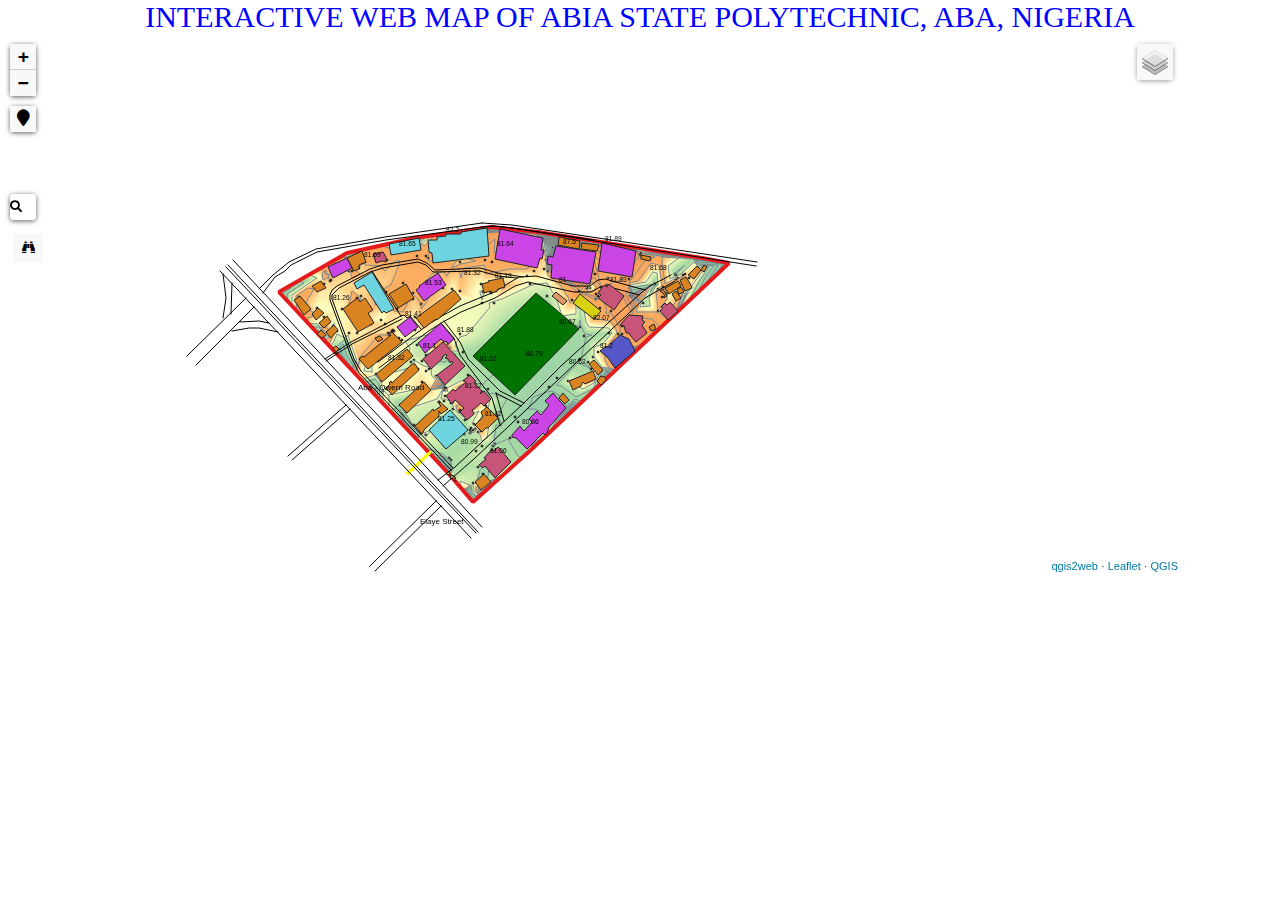
==== commit 33ae48ff: "Update index.html" ====
--- a/index.html
+++ b/index.html
@@ -6,6 +6,9 @@
         <meta name="viewport" content="initial-scale=1,user-scalable=no,maximum-scale=1,width=device-width">
         <meta name="mobile-web-app-capable" content="yes">
         <meta name="apple-mobile-web-app-capable" content="yes">
+        <meta name="description" content="Abia State Polytechnic is a citadel of academic excellence. We are committed to quality education aimed at empowering and improving lives which make positive, lasting impact in society">
+        <meta name="arthur" content="Francis Otia, francisotia1995@gmail.com">
+	<meta name="keywords" content="Abia State Polytechnic Aba, Abia Poly, Aba, Abia state, best polytechnic, nigeria polytechnic, polytechnic, best polytechnic in nigeria, best polytechnic in westafrica ">
         <link rel="stylesheet" href="css/reset.css">
         <link rel="stylesheet" href="css/leaflet.css"><link rel="stylesheet" href="css/L.Control.Locate.min.css">
         <link rel="stylesheet" href="css/qgis2web.css"><link rel="stylesheet" href="css/fontawesome-all.min.css">
--- a/css/qgis2web.css
+++ b/css/qgis2web.css
@@ -130,4 +130,41 @@
         
         *:hover {
             transition: all ease-in-out 2s;
-        }+        }
+
+        .leaflet-control-layers:hover {
+            transition: all ease-in-out 100ms;
+        }
+
+        
+        
+        @media  only screen and (max-width: 600px) {
+            html, body {
+                overflow-x: hidden;
+              }
+              body {
+                width: auto;
+                position: relative
+              } 
+
+
+              .leaflet-control-layers {
+                position: relative;
+                display: block;
+                left: -850px;
+                bottom: -5px;
+              }
+
+              h2 {
+                display: flex;
+                flex-wrap: wrap;
+                text-align: center;
+                width: 90%;
+                margin: 10px 10px 10px 15px;
+                background-color: rgb(255, 255, 255, 0.7);
+                font-family: Arial, Helvetica, sans-serif;
+                font-size: 12px;
+              }
+    
+        }
+        
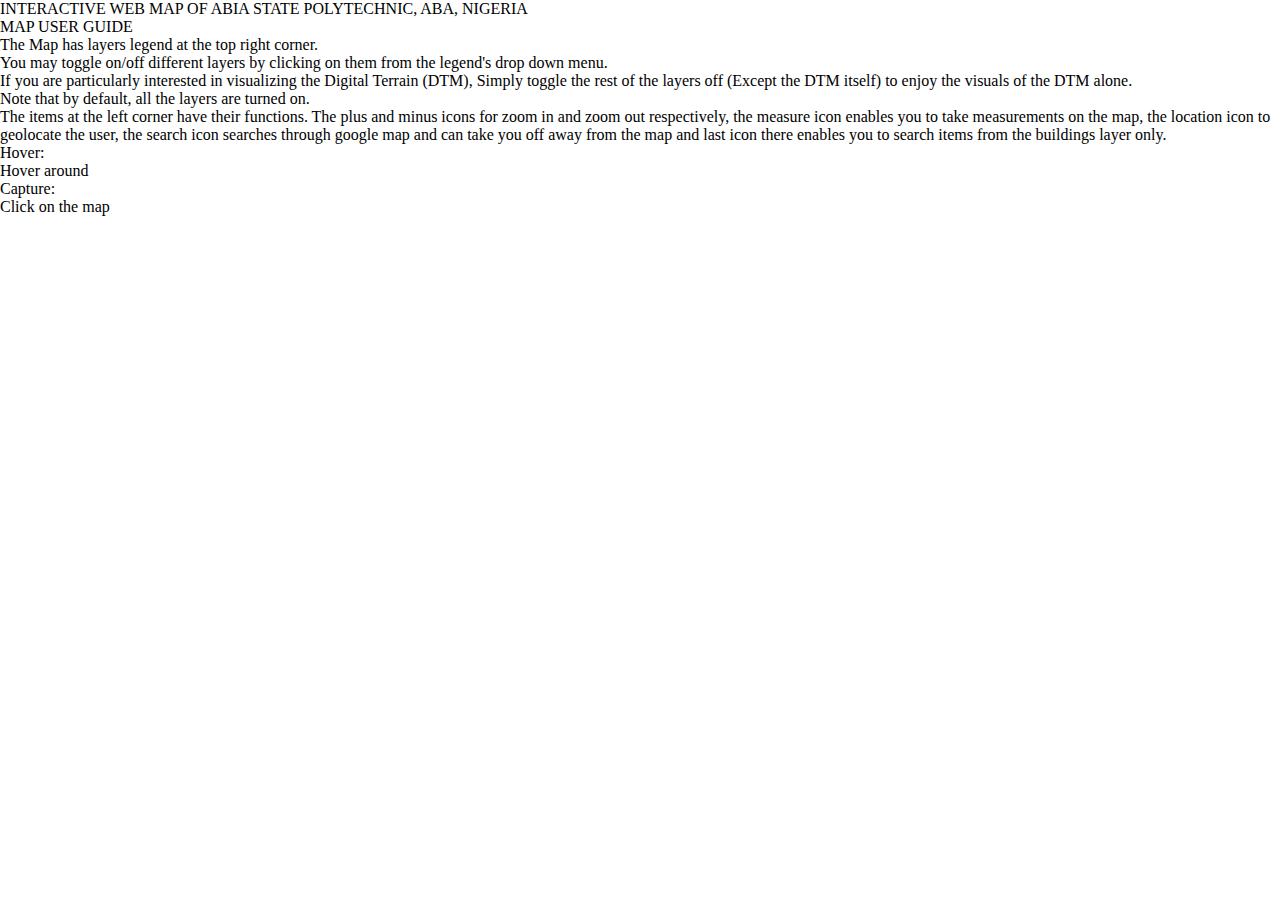
==== commit b164cdb6: "Update index.html" ====
--- a/index.html
+++ b/index.html
@@ -8,6 +8,7 @@
         <meta name="apple-mobile-web-app-capable" content="yes">
         <meta name="description" content="Abia State Polytechnic is a citadel of academic excellence. We are committed to quality education aimed at empowering and improving lives which make positive, lasting impact in society">
         <meta name="arthur" content="Francis Otia, francisotia1995@gmail.com">
+        <title>Interactive Web Map of Abia State Polytechnic, Aba</title>
 	<meta name="keywords" content="Abia State Polytechnic Aba, Abia Poly, Aba, Abia state, best polytechnic, nigeria polytechnic, polytechnic, best polytechnic in nigeria, best polytechnic in westafrica ">
         <link rel="stylesheet" href="css/reset.css">
         <link rel="stylesheet" href="css/leaflet.css"><link rel="stylesheet" href="css/L.Control.Locate.min.css">
@@ -15,871 +16,65 @@
         <link rel="stylesheet" href="css/leaflet-search.css">
         <link rel="stylesheet" href="css/leaflet-control-geocoder.Geocoder.css">
         <link rel="stylesheet" href="css/leaflet-measure.css">
+        <script src="js/jquery-3.7.1.js"></script>
         <style>
-        #map {
-            width: 1183px;
-            height: 540px;
-        }
-        .leaflet-popup-content > table img {
-            width: 250px;
-        }
-        .leaflet-popup-content > img {
-            width: 250px;
-        }
+       
         </style>
         <title></title>
     </head>
     <body>
-        <h2 style="color: blue; text-align: center; font-size: 30px; background-color: #fff;">INTERACTIVE WEB MAP OF ABIA STATE POLYTECHNIC, ABA, NIGERIA</h2>
-        <div id="map">
+        <div class="wrapper">
+       <div class="main"> 
+        <div class="main-left">
+            <div id="title"><h2>INTERACTIVE WEB MAP OF ABIA STATE POLYTECHNIC, ABA, NIGERIA</h2></div>
+            <div id="map"> </div>
+            <script src="js/qgis2web_expressions.js"></script>
+            <script src="js/leaflet.js"></script><script src="js/L.Control.Locate.min.js"></script>
+            <script src="js/leaflet.rotatedMarker.js"></script>
+            <script src="js/leaflet.pattern.js"></script>
+            <script src="js/leaflet-hash.js"></script>
+            <script src="js/Autolinker.min.js"></script>
+            <script src="js/rbush.min.js"></script>
+            <script src="js/labelgun.min.js"></script>
+            <script src="js/labels.js"></script>
+            <script src="js/leaflet-control-geocoder.Geocoder.js"></script>
+            <script src="js/leaflet-measure.js"></script>
+            <script src="js/proj4.js"></script>
+            <script src="js/proj4leaflet.js"></script>
+            <script src="js/leaflet-search.js"></script>
+            <script src="data/Spot_Heights_2.js"></script>
+            <script src="data/Contour_3.js"></script>
+            <script src="data/Perimeter_4.js"></script>
+            <script src="data/Flyover_5.js"></script>
+            <script src="data/Gate_6.js"></script>
+            <script src="data/Field_Court_Pitch_7.js"></script>
+            <script src="data/Roads_8.js"></script>
+            <script src="data/Buildings_9.js"></script>
+            <script src="js/main.js"></script>
+    
+            
         </div>
-        <script src="js/qgis2web_expressions.js"></script>
-        <script src="js/leaflet.js"></script><script src="js/L.Control.Locate.min.js"></script>
-        <script src="js/leaflet.rotatedMarker.js"></script>
-        <script src="js/leaflet.pattern.js"></script>
-        <script src="js/leaflet-hash.js"></script>
-        <script src="js/Autolinker.min.js"></script>
-        <script src="js/rbush.min.js"></script>
-        <script src="js/labelgun.min.js"></script>
-        <script src="js/labels.js"></script>
-        <script src="js/leaflet-control-geocoder.Geocoder.js"></script>
-        <script src="js/leaflet-measure.js"></script>
-        <script src="js/proj4.js"></script>
-        <script src="js/proj4leaflet.js"></script>
-        <script src="js/leaflet-search.js"></script>
-        <script src="data/Spot_Heights_2.js"></script>
-        <script src="data/Contour_3.js"></script>
-        <script src="data/Perimeter_4.js"></script>
-        <script src="data/Flyover_5.js"></script>
-        <script src="data/Gate_6.js"></script>
-        <script src="data/Field_Court_Pitch_7.js"></script>
-        <script src="data/Roads_8.js"></script>
-        <script src="data/Buildings_9.js"></script>
-        <script>
-        var highlightLayer;
-        function highlightFeature(e) {
-            highlightLayer = e.target;
-
-            if (e.target.feature.geometry.type === 'LineString') {
-              highlightLayer.setStyle({
-                color: '#ffff00',
-              });
-            } else {
-              highlightLayer.setStyle({
-                fillColor: '#ffff00',
-                fillOpacity: 1
-              });
-            }
-            highlightLayer.openPopup();
-        }
-        var crs = new L.Proj.CRS('EPSG:32632', '+proj=utm +zone=32 +datum=WGS84 +units=m +no_defs', {
-            resolutions: [2800, 1400, 700, 350, 175, 84, 42, 21, 11.2, 5.6, 2.8, 1.4, 0.7, 0.35, 0.14, 0.07],
-        });
-        var map = L.map('map', {center: [5.128, 7.364], zoom: 17}, {
-            crs: crs,
-            continuousWorld: false,
-            worldCopyJump: false, 
-            zoomControl:true, maxZoom:28, minZoom:1
-        }).fitBounds([[5.125837848112332,7.357483231001971],[5.131609423389984,7.370063433123861]]);
-        var hash = new L.Hash(map);
-        map.attributionControl.setPrefix('<a href="https://github.com/tomchadwin/qgis2web" target="_blank">qgis2web</a> &middot; <a href="https://leafletjs.com" title="A JS library for interactive maps">Leaflet</a> &middot; <a href="https://qgis.org">QGIS</a>');
-        var autolinker = new Autolinker({truncate: {length: 30, location: 'smart'}});
-        L.control.locate({locateOptions: {maxZoom: 19}}).addTo(map);
-        var measureControl = new L.Control.Measure({
-            position: 'topleft',
-            primaryLengthUnit: 'meters',
-            secondaryLengthUnit: 'kilometers',
-            primaryAreaUnit: 'sqmeters',
-            secondaryAreaUnit: 'hectares'
-        });
-        measureControl.addTo(map);
-        document.getElementsByClassName('leaflet-control-measure-toggle')[0]
-        .innerHTML = '';
-        document.getElementsByClassName('leaflet-control-measure-toggle')[0]
-        .className += ' fas fa-ruler';
-        var bounds_group = new L.featureGroup([]);
-        function setBounds() {
-        }
-        map.createPane('pane_googlemaps_0');
-        map.getPane('pane_googlemaps_0').style.zIndex = 400;
-        var layer_googlemaps_0 = L.tileLayer('https://mt1.google.com/vt/lyrs=r&x={x}&y={y}&z={z}', {
-            pane: 'pane_googlemaps_0',
-            opacity: 1.0,
-            attribution: '',
-            minZoom: 1,
-            maxZoom: 28,
-            minNativeZoom: 0,
-            maxNativeZoom: 18
-        }).addTo(map);
-        layer_googlemaps_0;
-        map.addLayer(layer_googlemaps_0);
-        map.createPane('pane_DTM_1');
-        map.getPane('pane_DTM_1').style.zIndex = 401;
-        var img_DTM_1 = 'data/DTM_1.png';
-        var img_bounds_DTM_1 = [[5.1266038781167875,7.360418838313251],[5.1295461384062415,7.365255607139718]];
-        var layer_DTM_1 = new L.imageOverlay(img_DTM_1,
-                                              img_bounds_DTM_1,
-                                              {pane: 'pane_DTM_1'});
-        bounds_group.addLayer(layer_DTM_1);
-        map.addLayer(layer_DTM_1);
-        function pop_Spot_Heights_2(feature, layer) {
-            layer.on({
-                mouseout: function(e) {
-                    for (i in e.target._eventParents) {
-                        e.target._eventParents[i].resetStyle(e.target);
-                    }
-                    if (typeof layer.closePopup == 'function') {
-                        layer.closePopup();
-                    } else {
-                        layer.eachLayer(function(feature){
-                            feature.closePopup()
-                        });
-                    }
-                },
-                mouseover: highlightFeature,
-            });
-            var popupContent = '<table>\
-                    <tr>\
-                        <td colspan="2">' + (feature.properties['fid'] !== null ? autolinker.link(feature.properties['fid'].toLocaleString()) : '') + '</td>\
-                    </tr>\
-                    <tr>\
-                        <td colspan="2">' + (feature.properties['id'] !== null ? autolinker.link(feature.properties['id'].toLocaleString()) : '') + '</td>\
-                    </tr>\
-                    <tr>\
-                        <td colspan="2">' + (feature.properties['Name'] !== null ? autolinker.link(feature.properties['Name'].toLocaleString()) : '') + '</td>\
-                    </tr>\
-                    <tr>\
-                        <td colspan="2">' + (feature.properties['Northing(m'] !== null ? autolinker.link(feature.properties['Northing(m'].toLocaleString()) : '') + '</td>\
-                    </tr>\
-                    <tr>\
-                        <td colspan="2">' + (feature.properties['Easting(m)'] !== null ? autolinker.link(feature.properties['Easting(m)'].toLocaleString()) : '') + '</td>\
-                    </tr>\
-                    <tr>\
-                        <td colspan="2">' + (feature.properties['Z'] !== null ? autolinker.link(feature.properties['Z'].toLocaleString()) : '') + '</td>\
-                    </tr>\
-                </table>';
-            layer.bindPopup(popupContent, {maxHeight: 400});
-        }
-
-        function style_Spot_Heights_2_0() {
-            return {
-                pane: 'pane_Spot_Heights_2',
-                radius: 0.002,
-                opacity: 1,
-                color: 'rgba(35,35,35,1.0)',
-                dashArray: '',
-                lineCap: 'butt',
-                lineJoin: 'miter',
-                weight: 1,
-                fill: true,
-                fillOpacity: 1,
-                fillColor: 'rgba(35,25,22,1.0)',
-                interactive: true,
-            }
-        }
-        map.createPane('pane_Spot_Heights_2');
-        map.getPane('pane_Spot_Heights_2').style.zIndex = 402;
-        map.getPane('pane_Spot_Heights_2').style['mix-blend-mode'] = 'normal';
-        var layer_Spot_Heights_2 = new L.geoJson(json_Spot_Heights_2, {
-            attribution: '',
-            interactive: true,
-            dataVar: 'json_Spot_Heights_2',
-            layerName: 'layer_Spot_Heights_2',
-            pane: 'pane_Spot_Heights_2',
-            onEachFeature: pop_Spot_Heights_2,
-            pointToLayer: function (feature, latlng) {
-                var context = {
-                    feature: feature,
-                    variables: {}
-                };
-                return L.circleMarker(latlng, style_Spot_Heights_2_0(feature));
-            },
-        });
-        bounds_group.addLayer(layer_Spot_Heights_2);
-        map.addLayer(layer_Spot_Heights_2);
-        function pop_Contour_3(feature, layer) {
-            layer.on({
-                mouseout: function(e) {
-                    for (i in e.target._eventParents) {
-                        e.target._eventParents[i].resetStyle(e.target);
-                    }
-                    if (typeof layer.closePopup == 'function') {
-                        layer.closePopup();
-                    } else {
-                        layer.eachLayer(function(feature){
-                            feature.closePopup()
-                        });
-                    }
-                },
-                mouseover: highlightFeature,
-            });
-            var popupContent = '<table>\
-                    <tr>\
-                        <td colspan="2">' + (feature.properties['fid'] !== null ? autolinker.link(feature.properties['fid'].toLocaleString()) : '') + '</td>\
-                    </tr>\
-                    <tr>\
-                        <td colspan="2">' + (feature.properties['index'] !== null ? autolinker.link(feature.properties['index'].toLocaleString()) : '') + '</td>\
-                    </tr>\
-                    <tr>\
-                        <td colspan="2">' + (feature.properties['expression'] !== null ? autolinker.link(feature.properties['expression'].toLocaleString()) : '') + '</td>\
-                    </tr>\
-                    <tr>\
-                        <td colspan="2">' + (feature.properties['label'] !== null ? autolinker.link(feature.properties['label'].toLocaleString()) : '') + '</td>\
-                    </tr>\
-                </table>';
-            layer.bindPopup(popupContent, {maxHeight: 400});
-        }
-
-        function style_Contour_3_0() {
-            return {
-                pane: 'pane_Contour_3',
-                opacity: 1,
-                color: 'rgba(125,139,143,1.0)',
-                dashArray: '',
-                lineCap: 'square',
-                lineJoin: 'bevel',
-                weight: 1.0,
-                fillOpacity: 0,
-                interactive: true,
-            }
-        }
-        map.createPane('pane_Contour_3');
-        map.getPane('pane_Contour_3').style.zIndex = 403;
-        map.getPane('pane_Contour_3').style['mix-blend-mode'] = 'normal';
-        var layer_Contour_3 = new L.geoJson(json_Contour_3, {
-            attribution: '',
-            interactive: true,
-            dataVar: 'json_Contour_3',
-            layerName: 'layer_Contour_3',
-            pane: 'pane_Contour_3',
-            onEachFeature: pop_Contour_3,
-            style: style_Contour_3_0,
-        });
-        bounds_group.addLayer(layer_Contour_3);
-        map.addLayer(layer_Contour_3);
-        function pop_Perimeter_4(feature, layer) {
-            layer.on({
-                mouseout: function(e) {
-                    for (i in e.target._eventParents) {
-                        e.target._eventParents[i].resetStyle(e.target);
-                    }
-                    if (typeof layer.closePopup == 'function') {
-                        layer.closePopup();
-                    } else {
-                        layer.eachLayer(function(feature){
-                            feature.closePopup()
-                        });
-                    }
-                },
-                mouseover: highlightFeature,
-            });
-            var popupContent = '<table>\
-                    <tr>\
-                        <th scope="row">fid</th>\
-                        <td>' + (feature.properties['fid'] !== null ? autolinker.link(feature.properties['fid'].toLocaleString()) : '') + '</td>\
-                    </tr>\
-                    <tr>\
-                        <th scope="row">AREA (HA)</th>\
-                        <td>' + (feature.properties['AREA (HA)'] !== null ? autolinker.link(feature.properties['AREA (HA)'].toLocaleString()) : '') + '</td>\
-                    </tr>\
-                    <tr>\
-                        <th scope="row">Name</th>\
-                        <td>' + (feature.properties['Name'] !== null ? autolinker.link(feature.properties['Name'].toLocaleString()) : '') + '</td>\
-                    </tr>\
-                    <tr>\
-                        <td colspan="2">' + (feature.properties['Image_Path'] !== null ? '<img src="images/' + String(feature.properties['Image_Path']).replace(/[\\\/:]/g, '_').trim() + '">' : '') + '</td>\
-                    </tr>\
-                </table>';
-            layer.bindPopup(popupContent, {maxHeight: 400});
-        }
-
-        function style_Perimeter_4_0() {
-            return {
-                pane: 'pane_Perimeter_4',
-                opacity: 1,
-                color: 'rgba(228,26,28,1.0)',
-                dashArray: '',
-                lineCap: 'square',
-                lineJoin: 'bevel',
-                weight: 4.0,
-                fillOpacity: 0,
-                interactive: true,
-            }
-        }
-        map.createPane('pane_Perimeter_4');
-        map.getPane('pane_Perimeter_4').style.zIndex = 404;
-        map.getPane('pane_Perimeter_4').style['mix-blend-mode'] = 'normal';
-        var layer_Perimeter_4 = new L.geoJson(json_Perimeter_4, {
-            attribution: '',
-            interactive: true,
-            dataVar: 'json_Perimeter_4',
-            layerName: 'layer_Perimeter_4',
-            pane: 'pane_Perimeter_4',
-            onEachFeature: pop_Perimeter_4,
-            style: style_Perimeter_4_0,
-        });
-        bounds_group.addLayer(layer_Perimeter_4);
-        map.addLayer(layer_Perimeter_4);
-        function pop_Flyover_5(feature, layer) {
-            layer.on({
-                mouseout: function(e) {
-                    for (i in e.target._eventParents) {
-                        e.target._eventParents[i].resetStyle(e.target);
-                    }
-                    if (typeof layer.closePopup == 'function') {
-                        layer.closePopup();
-                    } else {
-                        layer.eachLayer(function(feature){
-                            feature.closePopup()
-                        });
-                    }
-                },
-                mouseover: highlightFeature,
-            });
-            var popupContent = '<table>\
-                    <tr>\
-                        <th scope="row">fid</th>\
-                        <td>' + (feature.properties['fid'] !== null ? autolinker.link(feature.properties['fid'].toLocaleString()) : '') + '</td>\
-                    </tr>\
-                    <tr>\
-                        <td colspan="2"><strong>Name</strong><br />' + (feature.properties['Name'] !== null ? autolinker.link(feature.properties['Name'].toLocaleString()) : '') + '</td>\
-                    </tr>\
-                    <tr>\
-                        <td colspan="2">' + (feature.properties['Image_Path'] !== null ? '<img src="images/' + String(feature.properties['Image_Path']).replace(/[\\\/:]/g, '_').trim() + '">' : '') + '</td>\
-                    </tr>\
-                </table>';
-            layer.bindPopup(popupContent, {maxHeight: 400});
-        }
-
-        function style_Flyover_5_0() {
-            return {
-                pane: 'pane_Flyover_5',
-                opacity: 1,
-                color: 'rgb(255, 255, 0)',
-                dashArray: '',
-                lineCap: 'butt',
-                lineJoin: 'miter',
-                weight: 1.0, 
-                fill: true,
-                fillOpacity: 1,
-                fillColor: 'rgb(255, 255, 0)',
-                interactive: true,
-            }
-        }
-        map.createPane('pane_Flyover_5');
-        map.getPane('pane_Flyover_5').style.zIndex = 405;
-        map.getPane('pane_Flyover_5').style['mix-blend-mode'] = 'normal';
-        var layer_Flyover_5 = new L.geoJson(json_Flyover_5, {
-            attribution: '',
-            interactive: true,
-            dataVar: 'json_Flyover_5',
-            layerName: 'layer_Flyover_5',
-            pane: 'pane_Flyover_5',
-            onEachFeature: pop_Flyover_5,
-            style: style_Flyover_5_0,
-        });
-        bounds_group.addLayer(layer_Flyover_5);
-        map.addLayer(layer_Flyover_5);
-        function pop_Gate_6(feature, layer) {
-            layer.on({
-                mouseout: function(e) {
-                    for (i in e.target._eventParents) {
-                        e.target._eventParents[i].resetStyle(e.target);
-                    }
-                    if (typeof layer.closePopup == 'function') {
-                        layer.closePopup();
-                    } else {
-                        layer.eachLayer(function(feature){
-                            feature.closePopup()
-                        });
-                    }
-                },
-                mouseover: highlightFeature,
-            });
-            var popupContent = '<table>\
-                    <tr>\
-                        <th scope="row">fid</th>\
-                        <td>' + (feature.properties['fid'] !== null ? autolinker.link(feature.properties['fid'].toLocaleString()) : '') + '</td>\
-                    </tr>\
-                    <tr>\
-                        <th scope="row">id</th>\
-                        <td>' + (feature.properties['id'] !== null ? autolinker.link(feature.properties['id'].toLocaleString()) : '') + '</td>\
-                    </tr>\
-                    <tr>\
-                        <th scope="row">Gate</th>\
-                        <td>' + (feature.properties['Gate'] !== null ? autolinker.link(feature.properties['Gate'].toLocaleString()) : '') + '</td>\
-                    </tr>\
-                    <tr>\
-                        <td colspan="2">' + (feature.properties['Image_Path'] !== null ? '<img src="images/' + String(feature.properties['Image_Path']).replace(/[\\\/:]/g, '_').trim() + '">' : '') + '</td>\
-                    </tr>\
-                </table>';
-            layer.bindPopup(popupContent, {maxHeight: 400});
-        }
-
-        function style_Gate_6_0() {
-            return {
-                pane: 'pane_Gate_6',
-                opacity: 1,
-                color: 'rgba(35,35,35,1.0)',
-                dashArray: '',
-                lineCap: 'butt',
-                lineJoin: 'miter',
-                weight: 1.0, 
-                fill: true,
-                fillOpacity: 1,
-                fillColor: 'rgba(229,182,54,1.0)',
-                interactive: true,
-            }
-        }
-        map.createPane('pane_Gate_6');
-        map.getPane('pane_Gate_6').style.zIndex = 406;
-        map.getPane('pane_Gate_6').style['mix-blend-mode'] = 'normal';
-        var layer_Gate_6 = new L.geoJson(json_Gate_6, {
-            attribution: '',
-            interactive: true,
-            dataVar: 'json_Gate_6',
-            layerName: 'layer_Gate_6',
-            pane: 'pane_Gate_6',
-            onEachFeature: pop_Gate_6,
-            style: style_Gate_6_0,
-        });
-        bounds_group.addLayer(layer_Gate_6);
-        map.addLayer(layer_Gate_6);
-        function pop_Field_Court_Pitch_7(feature, layer) {
-            layer.on({
-                mouseout: function(e) {
-                    for (i in e.target._eventParents) {
-                        e.target._eventParents[i].resetStyle(e.target);
-                    }
-                    if (typeof layer.closePopup == 'function') {
-                        layer.closePopup();
-                    } else {
-                        layer.eachLayer(function(feature){
-                            feature.closePopup()
-                        });
-                    }
-                },
-                mouseover: highlightFeature,
-            });
-            var popupContent = '<table>\
-                    <tr>\
-                        <th scope="row">fid</th>\
-                        <td>' + (feature.properties['fid'] !== null ? autolinker.link(feature.properties['fid'].toLocaleString()) : '') + '</td>\
-                    </tr>\
-                    <tr>\
-                        <th scope="row">id</th>\
-                        <td>' + (feature.properties['id'] !== null ? autolinker.link(feature.properties['id'].toLocaleString()) : '') + '</td>\
-                    </tr>\
-                    <tr>\
-                        <th scope="row">Name</th>\
-                        <td>' + (feature.properties['Name'] !== null ? autolinker.link(feature.properties['Name'].toLocaleString()) : '') + '</td>\
-                    </tr>\
-                    <tr>\
-                        <td colspan="2">' + (feature.properties['Image_Path'] !== null ? '<img src="images/' + String(feature.properties['Image_Path']).replace(/[\\\/:]/g, '_').trim() + '">' : '') + '</td>\
-                    </tr>\
-                </table>';
-            layer.bindPopup(popupContent, {maxHeight: 400});
-        }
-
-        function style_Field_Court_Pitch_7_0(feature) {
-            switch(String(feature.properties['Name'])) {
-                case 'Basketball_Court':
-                    return {
-                pane: 'pane_Field_Court_Pitch_7',
-                opacity: 1,
-                color: 'rgba(35,35,35,1.0)',
-                dashArray: '',
-                lineCap: 'butt',
-                lineJoin: 'miter',
-                weight: 1.0, 
-                fill: true,
-                fillOpacity: 1,
-                fillColor: 'rgba(215,209,16,1.0)',
-                interactive: true,
-            }
-                    break;
-                case 'School_Field':
-                    return {
-                pane: 'pane_Field_Court_Pitch_7',
-                opacity: 1,
-                color: 'rgba(35,35,35,1.0)',
-                dashArray: '',
-                lineCap: 'butt',
-                lineJoin: 'miter',
-                weight: 1.0, 
-                fill: true,
-                fillOpacity: 1,
-                fillColor: 'rgba(1,115,0,1.0)',
-                interactive: true,
-            }
-                    break;
-                case 'VolleyBall_Pitch':
-                    return {
-                pane: 'pane_Field_Court_Pitch_7',
-                opacity: 1,
-                color: 'rgba(35,35,35,1.0)',
-                dashArray: '',
-                lineCap: 'butt',
-                lineJoin: 'miter',
-                weight: 1.0, 
-                fill: true,
-                fillOpacity: 1,
-                fillColor: 'rgba(225,152,100,1.0)',
-                interactive: true,
-            }
-                    break;
-                default:
-                    return {
-                pane: 'pane_Field_Court_Pitch_7',
-                opacity: 1,
-                color: 'rgba(35,35,35,1.0)',
-                dashArray: '',
-                lineCap: 'butt',
-                lineJoin: 'miter',
-                weight: 1.0, 
-                fill: true,
-                fillOpacity: 1,
-                fillColor: 'rgba(202,109,210,1.0)',
-                interactive: true,
-            }
-                    break;
-            }
-        }
-        map.createPane('pane_Field_Court_Pitch_7');
-        map.getPane('pane_Field_Court_Pitch_7').style.zIndex = 407;
-        map.getPane('pane_Field_Court_Pitch_7').style['mix-blend-mode'] = 'normal';
-        var layer_Field_Court_Pitch_7 = new L.geoJson(json_Field_Court_Pitch_7, {
-            attribution: '',
-            interactive: true,
-            dataVar: 'json_Field_Court_Pitch_7',
-            layerName: 'layer_Field_Court_Pitch_7',
-            pane: 'pane_Field_Court_Pitch_7',
-            onEachFeature: pop_Field_Court_Pitch_7,
-            style: style_Field_Court_Pitch_7_0,
-        });
-        bounds_group.addLayer(layer_Field_Court_Pitch_7);
-        map.addLayer(layer_Field_Court_Pitch_7);
-        function pop_Roads_8(feature, layer) {
-            layer.on({
-                mouseout: function(e) {
-                    for (i in e.target._eventParents) {
-                        e.target._eventParents[i].resetStyle(e.target);
-                    }
-                    if (typeof layer.closePopup == 'function') {
-                        layer.closePopup();
-                    } else {
-                        layer.eachLayer(function(feature){
-                            feature.closePopup()
-                        });
-                    }
-                },
-                mouseover: highlightFeature,
-            });
-            var popupContent = '<table>\
-                    <tr>\
-                        <th scope="row">name</th>\
-                        <td>' + (feature.properties['name'] !== null ? autolinker.link(feature.properties['name'].toLocaleString()) : '') + '</td>\
-                    </tr>\
-                    <tr>\
-                        <th scope="row">type</th>\
-                        <td>' + (feature.properties['type'] !== null ? autolinker.link(feature.properties['type'].toLocaleString()) : '') + '</td>\
-                    </tr>\
-                    <tr>\
-                        <td colspan="2">' + (feature.properties['oneway'] !== null ? autolinker.link(feature.properties['oneway'].toLocaleString()) : '') + '</td>\
-                    </tr>\
-                    <tr>\
-                        <th scope="row">ID</th>\
-                        <td>' + (feature.properties['ID'] !== null ? autolinker.link(feature.properties['ID'].toLocaleString()) : '') + '</td>\
-                    </tr>\
-                </table>';
-            layer.bindPopup(popupContent, {maxHeight: 400});
-        }
-
-        function style_Roads_8_0() {
-            return {
-                pane: 'pane_Roads_8',
-                opacity: 1,
-                color: 'rgba(3,2,2,1.0)',
-                dashArray: '',
-                lineCap: 'square',
-                lineJoin: 'bevel',
-                weight: 1.0,
-                fillOpacity: 0,
-                interactive: true,
-            }
-        }
-        map.createPane('pane_Roads_8');
-        map.getPane('pane_Roads_8').style.zIndex = 408;
-        map.getPane('pane_Roads_8').style['mix-blend-mode'] = 'normal';
-        var layer_Roads_8 = new L.geoJson(json_Roads_8, {
-            attribution: '',
-            interactive: true,
-            dataVar: 'json_Roads_8',
-            layerName: 'layer_Roads_8',
-            pane: 'pane_Roads_8',
-            onEachFeature: pop_Roads_8,
-            style: style_Roads_8_0,
-        });
-        bounds_group.addLayer(layer_Roads_8);
-        map.addLayer(layer_Roads_8);
-        function pop_Buildings_9(feature, layer) {
-            layer.on({
-                mouseout: function(e) {
-                    for (i in e.target._eventParents) {
-                        e.target._eventParents[i].resetStyle(e.target);
-                    }
-                    if (typeof layer.closePopup == 'function') {
-                        layer.closePopup();
-                    } else {
-                        layer.eachLayer(function(feature){
-                            feature.closePopup()
-                        });
-                    }
-                },
-                mouseover: highlightFeature,
-            });
-            var popupContent = '<table>\
-                    <tr>\
-                        <th scope="row">Name</th>\
-                        <td>' + (feature.properties['Name'] !== null ? autolinker.link(feature.properties['Name'].toLocaleString()) : '') + '</td>\
-                    </tr>\
-                    <tr>\
-                        <th scope="row">Type</th>\
-                        <td>' + (feature.properties['Type'] !== null ? autolinker.link(feature.properties['Type'].toLocaleString()) : '') + '</td>\
-                    </tr>\
-                    <tr>\
-                        <td colspan="2">' + (feature.properties['ID'] !== null ? autolinker.link(feature.properties['ID'].toLocaleString()) : '') + '</td>\
-                    </tr>\
-                    <tr>\
-                        <td colspan="2">' + (feature.properties['Image_Path'] !== null ? '<img src="images/' + String(feature.properties['Image_Path']).replace(/[\\\/:]/g, '_').trim() + '">' : '') + '</td>\
-                    </tr>\
-                </table>';
-            layer.bindPopup(popupContent, {maxHeight: 400});
-        }
-
-        function style_Buildings_9_0(feature) {
-            switch(String(feature.properties['Type'])) {
-                case 'Bungalow':
-                    return {
-                pane: 'pane_Buildings_9',
-                opacity: 1,
-                color: 'rgba(35,35,35,1.0)',
-                dashArray: '',
-                lineCap: 'butt',
-                lineJoin: 'miter',
-                weight: 1.0, 
-                fill: true,
-                fillOpacity: 1,
-                fillColor: 'rgba(218,132,33,1.0)',
-                interactive: true,
-            }
-                    break;
-                case 'Galery_Deck':
-                    return {
-                pane: 'pane_Buildings_9',
-                opacity: 1,
-                color: 'rgba(35,35,35,1.0)',
-                dashArray: '',
-                lineCap: 'butt',
-                lineJoin: 'miter',
-                weight: 1.0, 
-                fill: true,
-                fillOpacity: 1,
-                fillColor: 'rgba(85,87,201,1.0)',
-                interactive: true,
-            }
-                    break;
-                case 'One_Deck':
-                    return {
-                pane: 'pane_Buildings_9',
-                opacity: 1,
-                color: 'rgba(35,35,35,1.0)',
-                dashArray: '',
-                lineCap: 'butt',
-                lineJoin: 'miter',
-                weight: 1.0, 
-                fill: true,
-                fillOpacity: 1,
-                fillColor: 'rgba(200,85,121,1.0)',
-                interactive: true,
-            }
-                    break;
-                case 'Slope':
-                    return {
-                pane: 'pane_Buildings_9',
-                opacity: 1,
-                color: 'rgba(35,35,35,1.0)',
-                dashArray: '',
-                lineCap: 'butt',
-                lineJoin: 'miter',
-                weight: 1.0, 
-                fill: true,
-                fillOpacity: 1,
-                fillColor: 'rgba(200,85,121,1.0)',
-                interactive: true,
-            }
-                    break;
-                case 'Three_Deck':
-                    return {
-                pane: 'pane_Buildings_9',
-                opacity: 1,
-                color: 'rgba(35,35,35,1.0)',
-                dashArray: '',
-                lineCap: 'butt',
-                lineJoin: 'miter',
-                weight: 1.0, 
-                fill: true,
-                fillOpacity: 1,
-                fillColor: 'rgba(110,212,223,1.0)',
-                interactive: true,
-            }
-                    break;
-                case 'Two_Deck':
-                    return {
-                pane: 'pane_Buildings_9',
-                opacity: 1,
-                color: 'rgba(35,35,35,1.0)',
-                dashArray: '',
-                lineCap: 'butt',
-                lineJoin: 'miter',
-                weight: 1.0, 
-                fill: true,
-                fillOpacity: 1,
-                fillColor: 'rgba(203,68,230,1.0)',
-                interactive: true,
-            }
-                    break;
-                default:
-                    return {
-                pane: 'pane_Buildings_9',
-                opacity: 1,
-                color: 'rgba(35,35,35,1.0)',
-                dashArray: '',
-                lineCap: 'butt',
-                lineJoin: 'miter',
-                weight: 1.0, 
-                fill: true,
-                fillOpacity: 1,
-                fillColor: 'rgba(72,223,110,1.0)',
-                interactive: true,
-            }
-                    break;
-            }
-        }
-        map.createPane('pane_Buildings_9');
-        map.getPane('pane_Buildings_9').style.zIndex = 409;
-        map.getPane('pane_Buildings_9').style['mix-blend-mode'] = 'normal';
-        var layer_Buildings_9 = new L.geoJson(json_Buildings_9, {
-            attribution: '',
-            interactive: true,
-            dataVar: 'json_Buildings_9',
-            layerName: 'layer_Buildings_9',
-            pane: 'pane_Buildings_9',
-            onEachFeature: pop_Buildings_9,
-            style: style_Buildings_9_0,
-        });
-        bounds_group.addLayer(layer_Buildings_9);
-        map.addLayer(layer_Buildings_9);
-        var osmGeocoder = new L.Control.Geocoder({
-            collapsed: true,
-            position: 'topleft',
-            text: 'Search',
-            title: 'Testing'
-        }).addTo(map);
-        document.getElementsByClassName('leaflet-control-geocoder-icon')[0]
-        .className += ' fa fa-search';
-        document.getElementsByClassName('leaflet-control-geocoder-icon')[0]
-        .title += 'Search for a place';
-        var baseMaps = {};
-        L.control.layers(baseMaps,{'<strong>LEGEND</strong><br>Buildings<br /><table><tr><td style="text-align: center;"><img src="legend/Buildings_9_Bungalow0.png" /></td><td>Bungalow</td></tr><tr><td style="text-align: center;"><img src="legend/Buildings_9_GaleryDeck1.png" /></td><td>Galery_Deck</td></tr><tr><td style="text-align: center;"><img src="legend/Buildings_9_OneDeck2.png" /></td><td>One_Deck</td></tr><tr><td style="text-align: center;"><img src="legend/Buildings_9_ThreeDeck4.png" /></td><td>Three_Deck</td></tr><tr><td style="text-align: center;"><img src="legend/Buildings_9_TwoDeck5.png" /></td><td>Two_Deck</td></tr><tr><td></td></tr></table>': layer_Buildings_9,'<img src="legend/Roads_8.png" /> Roads': layer_Roads_8,'Field_Court_Pitch<br /><table><tr><td style="text-align: center;"><img src="legend/Field_Court_Pitch_7_BasketballCourt0.png" /></td><td>Basketball_Court</td></tr><tr><td style="text-align: center;"><img src="legend/Field_Court_Pitch_7_SchoolField1.png" /></td><td>School_Field</td></tr><tr><td style="text-align: center;"><img src="legend/Field_Court_Pitch_7_VolleyBallPitch2.png" /></td><td>VolleyBall_Pitch</td></tr><tr><td style="text-align: center;"><img src="legend/Field_Court_Pitch_7_3.png" /></td><td></td></tr></table>': layer_Field_Court_Pitch_7,'<img src="legend/Gate_6.png" /> Gate': layer_Gate_6,'<img src="legend/Flyover_5.png" /> Flyover': layer_Flyover_5,'<img src="legend/Perimeter_4.png" /> Perimeter': layer_Perimeter_4,'<img src="legend/Contour_3.png" /> Contour': layer_Contour_3,'<img src="legend/Spot_Heights_2.png" /> Spot_Heights': layer_Spot_Heights_2,'<tr><td "style = text-align: center;">DTM</td><br><td "style = display:fit-content">87.49</td><br><td style="text-align: center;"><img src="legend/DTM.png" /><td>77.53</td></td></tr>': layer_DTM_1,"google maps": layer_googlemaps_0,}).addTo(map);
-        setBounds();
-        var i = 0;
-        layer_Spot_Heights_2.eachLayer(function(layer) {
-            var context = {
-                feature: layer.feature,
-                variables: {}
-            };
-            layer.bindTooltip((layer.feature.properties['Z'] !== null?String('<div style="color: #000000; font-size: 5pt; font-family: \'MS Shell Dlg 2\', sans-serif;">' + layer.feature.properties['Z']) + '</div>':''), {permanent: true, offset: [-0, -16], className: 'css_Spot_Heights_2'});
-            labels.push(layer);
-            totalMarkers += 1;
-              layer.added = true;
-              addLabel(layer, i);
-              i++;
-        });
-        var i = 0;
-        layer_Flyover_5.eachLayer(function(layer) {
-            var context = {
-                feature: layer.feature,
-                variables: {}
-            };
-            layer.bindTooltip((layer.feature.properties['Name'] !== null?String('<div style="color: #000000; font-size: 5pt; font-family: \'MS Shell Dlg 2\', sans-serif;">' + layer.feature.properties['Name']) + '</div>':''), {permanent: true, offset: [-0, -16], className: 'css_Flyover_5'});
-            labels.push(layer);
-            totalMarkers += 1;
-              layer.added = true;
-              addLabel(layer, i);
-              i++;
-        });
-        var i = 0;
-        layer_Field_Court_Pitch_7.eachLayer(function(layer) {
-            var context = {
-                feature: layer.feature,
-                variables: {}
-            };
-            layer.bindTooltip((layer.feature.properties['Name'] !== null?String('<div style="color: #000000; font-size: 5pt; font-family: \'MS Shell Dlg 2\', sans-serif;">' + layer.feature.properties['Name']) + '</div>':''), {permanent: true, offset: [-0, -16], className: 'css_Field_Court_Pitch_7'});
-            labels.push(layer);
-            totalMarkers += 1;
-              layer.added = true;
-              addLabel(layer, i);
-              i++;
-        });
-        var i = 0;
-        layer_Roads_8.eachLayer(function(layer) {
-            var context = {
-                feature: layer.feature,
-                variables: {}
-            };
-            layer.bindTooltip((layer.feature.properties['name'] !== null?String('<div style="color: #000000; font-size: 6pt; font-family: \'MS Shell Dlg 2\', sans-serif;">' + layer.feature.properties['name']) + '</div>':''), {permanent: true, offset: [-0, -16], className: 'css_Roads_8'});
-            labels.push(layer);
-            totalMarkers += 1;
-              layer.added = true;
-              addLabel(layer, i);
-              i++;
-        });
-        var i = 0;
-        layer_Buildings_9.eachLayer(function(layer) {
-            var context = {
-                feature: layer.feature,
-                variables: {}
-            };
-            layer.bindTooltip((layer.feature.properties['Name'] !== null?String('<div style="color: #000000; font-size: 5pt; font-family: \'MS Shell Dlg 2\', sans-serif;">' + layer.feature.properties['Name']) + '</div>':''), {permanent: true, offset: [-0, -16], className: 'css_Buildings_9'});
-            labels.push(layer);
-            totalMarkers += 1;
-              layer.added = true;
-              addLabel(layer, i);
-              i++;
-        });
-        map.addControl(new L.Control.Search({
-            layer: layer_Buildings_9,
-            initial: false,
-            hideMarkerOnCollapse: true,
-            propertyName: 'Name'}));
-        document.getElementsByClassName('search-button')[0].className +=
-         ' fa fa-binoculars';
-        L.ImageOverlay.include({
-            getBounds: function () {
-                return this._bounds;
-            }
-        });
-        resetLabels([layer_Spot_Heights_2,layer_Flyover_5,layer_Field_Court_Pitch_7,layer_Roads_8,layer_Buildings_9]);
-        map.on("zoomend", function(){
-            resetLabels([layer_Spot_Heights_2,layer_Flyover_5,layer_Field_Court_Pitch_7,layer_Roads_8,layer_Buildings_9]);
-        });
-        map.on("layeradd", function(){
-            resetLabels([layer_Spot_Heights_2,layer_Flyover_5,layer_Field_Court_Pitch_7,layer_Roads_8,layer_Buildings_9]);
-        });
-        map.on("layerremove", function(){
-            resetLabels([layer_Spot_Heights_2,layer_Flyover_5,layer_Field_Court_Pitch_7,layer_Roads_8,layer_Buildings_9]);
-        });
-        </script>
+        <div class="main-right">
+            <div id="description">
+                <h2>MAP USER GUIDE</h2>
+                <p>The Map has layers legend at the top right corner.</p>
+                <p>You may toggle on/off different layers by clicking on them from the legend's drop down menu.</p>
+                <p>If you are particularly interested in visualizing the Digital Terrain (DTM), Simply toggle the rest of the layers off (Except the DTM itself) to enjoy the visuals of the DTM alone.</p>
+                <P>Note that by default, all the layers are turned on.</P>
+                <p>The items at the left corner have their functions. The plus and minus icons for zoom in and zoom out respectively, the measure icon enables you to take measurements on the map, the location icon to geolocate the user, the search icon searches through google map and can take you off away from the map and last icon there enables you to search items from the buildings layer only.</p>
+            </div>
+        </div>
+       </div>
+       <div id="footer">
+        <p id="p-hover">Hover: </p>
+        <div id="showCoordinatesDiv">
+            <p id="showCoordinates">Hover around</p>
+        </div>
+        <p>Capture: </p>
+        <div id="captureCoordinatesDiv">
+            <p id="captureCoordinates">Click on the map</p>
+        </div> 
+    </div>
+</div>
     </body>
 </html>
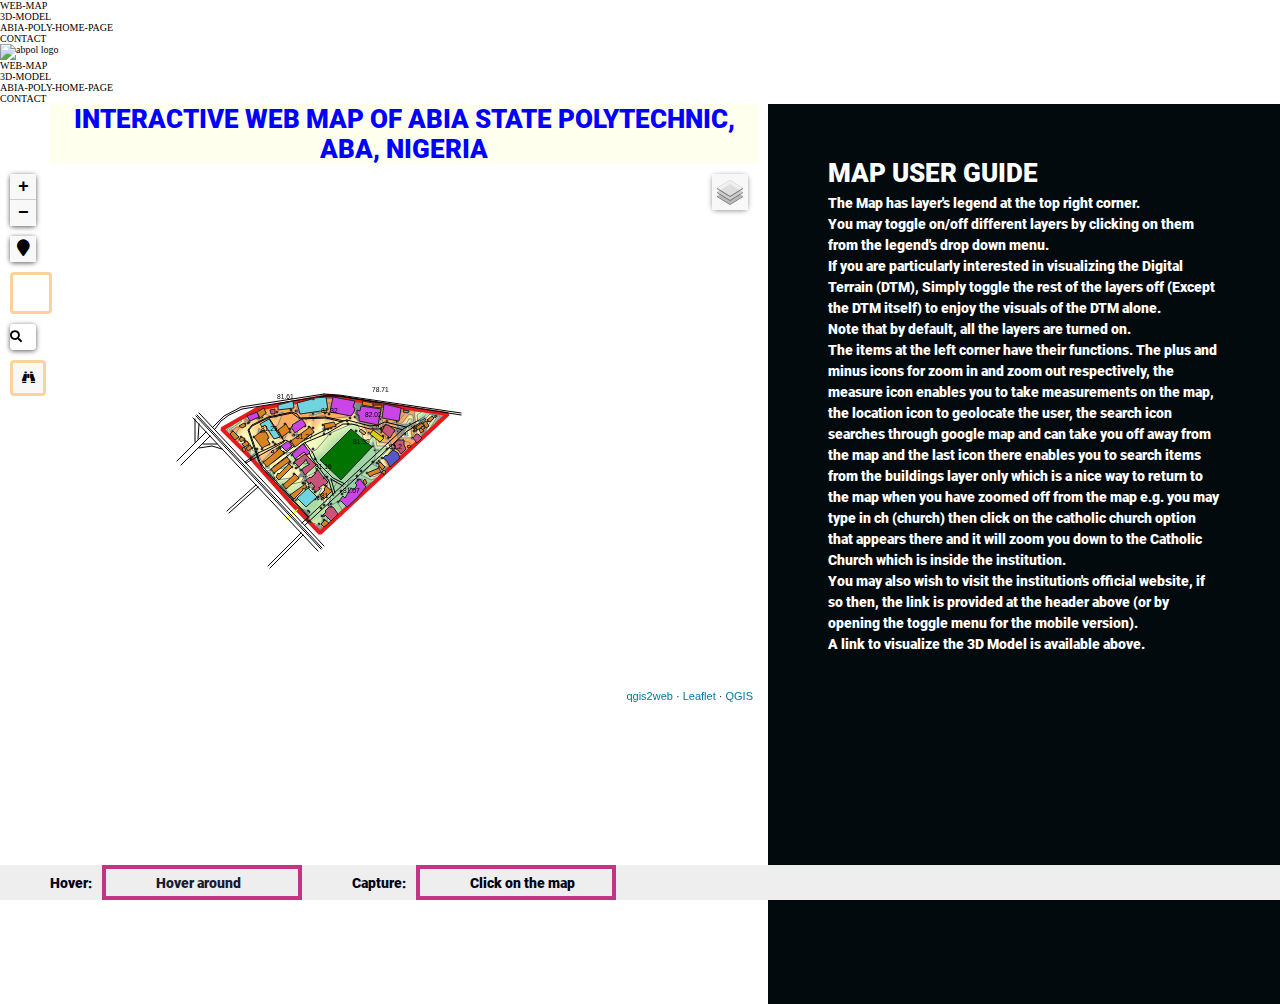
==== commit 8a6a3cb6: "Update index.html" ====
--- a/index.html
+++ b/index.html
@@ -9,13 +9,13 @@
         <meta name="description" content="Abia State Polytechnic is a citadel of academic excellence. We are committed to quality education aimed at empowering and improving lives which make positive, lasting impact in society">
         <meta name="arthur" content="Francis Otia, francisotia1995@gmail.com">
         <title>Interactive Web Map of Abia State Polytechnic, Aba</title>
-	<meta name="keywords" content="Abia State Polytechnic Aba, Abia Poly, Aba, Abia state, best polytechnic, nigeria polytechnic, polytechnic, best polytechnic in nigeria, best polytechnic in westafrica ">
+	<meta name="keywords" content="Abia State Polytechnic Aba, Abia Poly, Aba, Abia state, best polytechnic, nigeria polytechnic, polytechnic, best polytechnic in nigeria, best polytechnic in westafrica, interractive web map, 3D Model, DTM">
         <link rel="stylesheet" href="css/reset.css">
         <link rel="stylesheet" href="css/leaflet.css"><link rel="stylesheet" href="css/L.Control.Locate.min.css">
-        <link rel="stylesheet" href="css/qgis2web.css"><link rel="stylesheet" href="css/fontawesome-all.min.css">
+        <link rel="stylesheet" href="css/fontawesome-all.min.css">
         <link rel="stylesheet" href="css/leaflet-search.css">
         <link rel="stylesheet" href="css/leaflet-control-geocoder.Geocoder.css">
-        <link rel="stylesheet" href="css/leaflet-measure.css">
+        <link rel="stylesheet" href="css/leaflet-measure.css"> <link rel="stylesheet" href="css/qgis2web.css">
         <script src="js/jquery-3.7.1.js"></script>
         <style>
        
@@ -23,7 +23,40 @@
         <title></title>
     </head>
     <body>
-        <div class="wrapper">
+         <!-- Burger menu start-->
+         <nav class="burger-menu">
+            <ul>
+                <li><a href="index.html" target="_blank">WEB-MAP</a></li>
+                <li><a href="3d_main/abia-poly-3d.html" target="_blank">3D-MODEL</a></li>
+                <li><a href="https://abiastatepolytechnic.edu.ng" target="_blank">ABIA-POLY-HOME-PAGE</a></li>
+                <li><a href="#">CONTACT</a></li>
+            </ul>
+        </nav>
+        <!-- Burger menu stop-->
+
+
+
+    <!-- The header (top) of our website -->
+    <header class="header-main">
+        <div class="header-main-logo">
+            <img src="images/logoapoly.png" alt="abpol logo">
+            <nav class="header-main-nav">
+                <ul>
+                    <li><a href="index.html" target="_blank">WEB-MAP</a></li>
+                    <li><a href="3d_main/abia-poly-3d.html" target="_blank">3D-MODEL</a></li>
+                    <li><a href="https://abiastatepolytechnic.edu.ng" target="_blank">ABIA-POLY-HOME-PAGE</a></li>
+                    <li><a href="#">CONTACT</a></li>
+                </ul>
+            </nav>
+        </div>
+        
+        <div class="header-main-sm">
+            <a href="https://www.facebook.com/francisfransylite.otia" target="_blank"><div class ="header-main-sm-fb"></div></a>
+            <a href="https://www.linkedin.com/in/francis-otia-8652bb181" target="_blank"><div class ="header-main-sm-ln"></div></a>
+            <div class="burger-menu-btn"></div>
+        </div>
+    </header>
+
        <div class="main"> 
         <div class="main-left">
             <div id="title"><h2>INTERACTIVE WEB MAP OF ABIA STATE POLYTECHNIC, ABA, NIGERIA</h2></div>
@@ -57,11 +90,13 @@
         <div class="main-right">
             <div id="description">
                 <h2>MAP USER GUIDE</h2>
-                <p>The Map has layers legend at the top right corner.</p>
+                <p>The Map has layer's legend at the top right corner.</p>
                 <p>You may toggle on/off different layers by clicking on them from the legend's drop down menu.</p>
                 <p>If you are particularly interested in visualizing the Digital Terrain (DTM), Simply toggle the rest of the layers off (Except the DTM itself) to enjoy the visuals of the DTM alone.</p>
                 <P>Note that by default, all the layers are turned on.</P>
-                <p>The items at the left corner have their functions. The plus and minus icons for zoom in and zoom out respectively, the measure icon enables you to take measurements on the map, the location icon to geolocate the user, the search icon searches through google map and can take you off away from the map and last icon there enables you to search items from the buildings layer only.</p>
+                <p>The items at the left corner have their functions. The plus and minus icons for zoom in and zoom out respectively, the measure icon enables you to take measurements on the map, the location icon to geolocate the user, the search icon searches through google map and can take you off away from the map and the last icon there enables you to search items from the buildings layer only which is a nice way to return to the map when you have zoomed off from the map e.g. you may type in ch (church) then click on the catholic church option that appears there and it will zoom you down to the Catholic Church which is inside the institution.</p>
+                <p>You may also wish to visit the institution's official website, if so then, the link is provided at the header above (or by opening the toggle menu for the mobile version).</p>
+                <p>A link to visualize the 3D Model is available above.</p>
             </div>
         </div>
        </div>
@@ -73,8 +108,8 @@
         <p>Capture: </p>
         <div id="captureCoordinatesDiv">
             <p id="captureCoordinates">Click on the map</p>
-        </div> 
+        </div>
+        <div id="attrib"></div> 
     </div>
-</div>
     </body>
 </html>
--- a/css/qgis2web.css
+++ b/css/qgis2web.css
@@ -1,6 +1,26 @@
+
+html {
+    font-size: 62.5%;
+}
+
+@font-face {
+    font-family: Roboto;
+    src: url(../fonts/Roboto-Black.ttf);
+}
+
+
+.leaflet-popup-content > table img {
+    width: 300px;
+}
+.leaflet-popup-content > img {
+    width: 300px;
+}
+
 
         #map {
-            background-color: #ffffff
+            width: 100%;
+            height: 540px;
+            background-color: #fff;
         }
         th {
             text-align: left;
@@ -34,7 +54,7 @@
         .leaflet-tooltip-left:before, .leaflet-tooltip-right:before {
             border: 0px;
         }
-        }
+        
         .fa, .leaflet-container, a {
             color: #000000 !important;
         }
@@ -70,7 +90,7 @@
         .leaflet-touch .leaflet-bar,
         .leaflet-control-search,
         .leaflet-control-measure {
-            border: 3px solid rgba(255,255,255,.4) !important;
+            border: 3px solid rgba(245, 142, 8, 0.4) !important;
         }
         .leaflet-control-attribution a {
             color: #0078A8 !important;
@@ -127,7 +147,11 @@
         .leaflet-control-layers-toggle {
             background-color: #f8f8f8 !important;
         }
-        
+
+        
+        /* MY CUSTOMIZATION BEGINS HERE */
+        
+      
         *:hover {
             transition: all ease-in-out 2s;
         }
@@ -136,35 +160,192 @@
             transition: all ease-in-out 100ms;
         }
 
-        
-        
+        #footer {
+            position: fixed;
+            display: flex;
+            width: 100%;
+            background-color: #eee;
+            align-items: center;
+            bottom: 0;
+            z-index: 99;
+        }
+
+        #showCoordinatesDiv {
+            display: flex;
+            margin-left: 10px;
+            width: 200px;
+            height: 35px;
+            border: 4px solid #c13584;
+        }
+
+        #captureCoordinatesDiv {
+            display: flex;
+            margin-left: 10px;
+            height: 35px;
+            width: 200px;
+            border: 4px solid #c13584;
+        }
+
+        #showCoordinates {
+            font-family:  Roboto, 'Open Sans', 'Helvetica Neue', sans-serif;
+            font-size: 18px;
+            opacity: 0.9;
+            align-self: center;
+        }
+       
+        #captureCoordinates {
+            font-family:  Roboto, 'Open Sans', 'Helvetica Neue', sans-serif;
+            font-size: 1.8rem;
+            font-weight: 100;
+            color: #02041a;
+            align-self: center;
+        }
+        
+        .main-left #title {
+            position: relative;
+            margin-left: 50px;
+            color: blue; 
+            text-align: center; 
+            font-family:  Roboto, 'Open Sans', 'Helvetica Neue', sans-serif;
+            font-size: 2.6rem; 
+            background-color: #ffe;
+            z-index: 1000;
+        }
+
+        #description {
+            padding: 50px 60px;
+        }
+
+        #description p {
+            font-family:  Roboto, 'Open Sans', 'Helvetica Neue', sans-serif;
+            line-height: 1.5;
+            font-size: 1.4rem;
+            color: #fff;
+        }
+
+        #description h2 {
+            font-family:  Roboto, 'Open Sans', 'Helvetica Neue', sans-serif;
+            font-size: 2.6rem;
+            line-height: 1.5;
+            font-weight: 600;
+            color: #fff;
+        }
+
+        #footer p {
+            font-family:  Roboto, 'Open Sans', 'Helvetica Neue', sans-serif;
+            font-size: 1.4rem;
+            color: #02041a;
+            margin-left: 50px
+        }
+
+        .main {
+            width: 100%;
+            height: 500px;
+        }
+        .main-left {
+            background-color: #fff;
+            width: 60%;
+            height: fit-content;
+            float: left;
+            padding-right: 10px;
+           
+        } 
+        .main-right {
+            background-color: #030a0e;
+            width: 40%;
+            height: 100vh;
+            margin:0 0 0 60% ;
+        
+        }
+
+        .wrapper {
+            overflow-y: auto;
+            overflow-x: hidden;
+        }
+
+        
+        
+        /* MOBILE VERSION */
         @media  only screen and (max-width: 600px) {
             html, body {
                 overflow-x: hidden;
               }
               body {
                 width: auto;
-                position: relative
+                position: relative;
+                -webkit-text-size-adjust: none;
               } 
 
 
               .leaflet-control-layers {
                 position: relative;
                 display: block;
-                left: -850px;
-                bottom: -5px;
+                right: 215px;
+                top: 10px;
               }
 
-              h2 {
+              #title {
                 display: flex;
                 flex-wrap: wrap;
                 text-align: center;
                 width: 90%;
                 margin: 10px 10px 10px 15px;
                 background-color: rgb(255, 255, 255, 0.7);
-                font-family: Arial, Helvetica, sans-serif;
+                font-family:  Roboto, 'Open Sans', 'Helvetica Neue', sans-serif;
                 font-size: 12px;
               }
+
+              #showCoordinatesDiv {
+                display: none;
+            }
+
+              #showCoordinates {
+                display: none;
+            }
+            
+            #p-hover {
+                display: none;
+            }
+
+            #captureCoordinates {
+                align-self: center;
+            } 
+
+            .main-left #title {
+                margin-left: 5px;
+                font-size: 1.6rem; 
+                background-color: #ffe;
+                z-index: 1000;
+            }
+
+            #map {
+                width: 600px;
+                height: 60vh;
+            }
+
+            .main {
+                display: block;
+                height: 100vh;
+            }
+
+            .main-left {
+                float: none;
+                width: 100%;
+                height: 60vh;
+                margin: 0 0 0 0;
+            }
+
+            .main-right {
+                width: 100%;
+                margin: 0 0 0 0;
+                height: fit-content;
+            }
+
+            #footer {
+                width: 100%;
+                height: fit-content;
+            }
     
         }
-        
+
+       
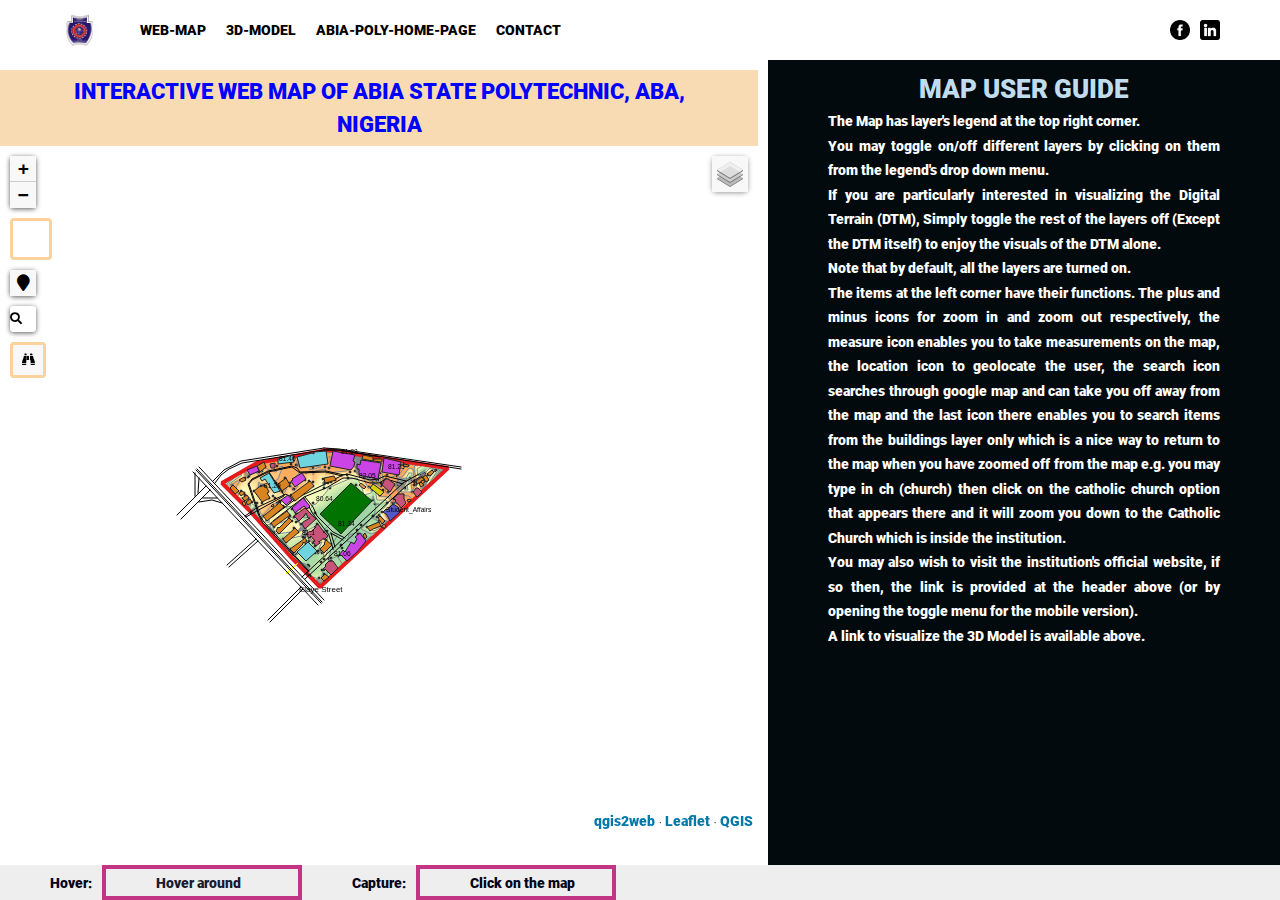
==== commit bb36e916: "Update index.html to include contact page" ====
--- a/index.html
+++ b/index.html
@@ -29,7 +29,7 @@
                 <li><a href="index.html" target="_blank">WEB-MAP</a></li>
                 <li><a href="3d_main/abia-poly-3d.html" target="_blank">3D-MODEL</a></li>
                 <li><a href="https://abiastatepolytechnic.edu.ng" target="_blank">ABIA-POLY-HOME-PAGE</a></li>
-                <li><a href="#">CONTACT</a></li>
+                <li><a href="contact.html">CONTACT</a></li>
             </ul>
         </nav>
         <!-- Burger menu stop-->
--- a/css/qgis2web.css
+++ b/css/qgis2web.css
@@ -19,8 +19,9 @@
 
         #map {
             width: 100%;
-            height: 540px;
+            height: 76vh;
             background-color: #fff;
+            z-index: 1;
         }
         th {
             text-align: left;
@@ -203,23 +204,31 @@
         
         .main-left #title {
             position: relative;
-            margin-left: 50px;
+            margin-top: 70px;
+            padding: 5px 50px;
             color: blue; 
             text-align: center; 
             font-family:  Roboto, 'Open Sans', 'Helvetica Neue', sans-serif;
-            font-size: 2.6rem; 
-            background-color: #ffe;
-            z-index: 1000;
+            font-size: 2.2rem; 
+            font-weight: 700;
+            line-height: 1.5;
+            background-color: rgb(235, 136, 2, 0.3);
+            z-index: 100;
         }
 
         #description {
-            padding: 50px 60px;
+            padding: 70px 60px 90px 60px;
+            height: 100%;
+            overflow-x: hidden;
+            overflow-y: auto;
         }
 
         #description p {
             font-family:  Roboto, 'Open Sans', 'Helvetica Neue', sans-serif;
-            line-height: 1.5;
+            line-height: 1.75;
             font-size: 1.4rem;
+            font-weight: 400;
+            text-align: justify;
             color: #fff;
         }
 
@@ -227,15 +236,17 @@
             font-family:  Roboto, 'Open Sans', 'Helvetica Neue', sans-serif;
             font-size: 2.6rem;
             line-height: 1.5;
-            font-weight: 600;
-            color: #fff;
+            font-weight: 700;
+            text-align: center;
+            color: #c0ddf0;
         }
 
         #footer p {
             font-family:  Roboto, 'Open Sans', 'Helvetica Neue', sans-serif;
             font-size: 1.4rem;
             color: #02041a;
-            margin-left: 50px
+            margin-left: 50px;
+            text-align: justify;
         }
 
         .main {
@@ -257,13 +268,108 @@
             margin:0 0 0 60% ;
         
         }
-
-        .wrapper {
-            overflow-y: auto;
-            overflow-x: hidden;
-        }
-
-        
+        
+        a {
+            cursor: pointer;
+            font-size: 14px;
+            line-height: 18px;
+            color: #fff;
+            font-family:  Roboto, 'Open Sans', 'Helvetica Neue', sans-serif;
+        }
+        .header-main {
+            position: fixed;
+            top: 0;
+            width: 100%;
+            height: 60px;
+            background-color:#fff;
+            display: flex;
+            justify-content: space-between;
+            z-index: 1000;
+        }
+        
+        .header-main-logo {
+            width: fit-content;
+            height: 100%;
+            padding-left: 60px;
+            display: flex;
+        
+        }
+        
+        .header-main-logo img {
+            height: 40px;
+            align-self: center;
+        }
+        
+        .header-main-nav {
+            width: fit-content;
+            height: 100%;
+        }
+        
+        .header-main-nav ul{
+            margin-left: 30px;
+            list-style: none;
+            
+        }
+        
+        .header-main-nav ul li{
+            display: inline;
+            float: left;
+        }
+        
+        .header-main-nav ul li a {
+            padding: 0 10px;
+            font-family: Roboto, 'Open Sans', 'Helvetica Neue', sans-serif;
+            line-height: 60px;
+            color: #000 !important;
+            display: block;
+            height: 100%;
+        }
+        
+        .header-main-nav ul li a:hover {
+            color: #c13584 !important;
+            transition: all ease-in-out 200ms;
+        }
+        
+        .header-main-sm {
+            width: fit-content;
+            height: 100%;
+            padding-right: 60px;  
+            display: flex; 
+            align-items: center;
+            column-gap: 10px;
+        }
+        
+        .header-main-sm-fb{
+            width: 20px;
+            height: 20px;
+            background-image: url(../images/facebook_black.png);
+            background-repeat: no-repeat;
+            background-size: cover;
+        }
+        
+        .header-main-sm-fb:hover{
+            background-image: url(../images/facebook_colored.png);
+            transition: all ease-in-out 200ms;
+        }
+        
+        .header-main-sm-ln{
+            width: 20px;
+            height: 20px;
+            background-image: url(../images/linkedin_black.png);
+            background-repeat: no-repeat;
+            background-size: cover;
+        }
+        
+        .header-main-sm-ln:hover{
+            background-image: url(../images/linkedin_colored.png);
+            transition: all ease-in-out 200ms;
+        }
+
+        .burger-menu, 
+        .burger-menu-btn {
+            display: none;
+        }
+
         
         /* MOBILE VERSION */
         @media  only screen and (max-width: 600px) {
@@ -276,25 +382,81 @@
                 -webkit-text-size-adjust: none;
               } 
 
+              .burger-menu-btn {
+                display: block;
+                margin-left: 10px;
+                width: 50px;
+                height: 50px;
+                background-image: url(../images/icons/menu.png), url(../images/icons/close.png);
+                background-size: cover;
+                background-repeat: no-repeat;
+                background-position: center, center left 50px;
+            }
+            
+            .burger-menu {
+                display: none;
+                position: fixed;
+                width: 50%;
+                right: 0;
+                height: fit-content;
+                z-index: 900;
+                background-color: #111;
+            }
+        
+            .burger-menu ul {
+                width: 100%;
+                padding-top: 60px;
+                display: flex;
+                flex-wrap: wrap;
+                align-content: flex-start;
+            }
+        
+            .burger-menu ul li {
+                flex-basis: 100%;
+                border-top: 2px solid #000;
+                color: #fff;
+            }
+        
+            .burger-menu ul li:last-child {
+                border-bottom: 2px solid #000;
+            }
+        
+            .burger-menu ul li a {
+                display: block;
+                height: 100%;
+                font-size: 3rem;
+                padding: 30px 0;
+                flex-basis: 100%;
+                text-align: center;
+                color: #fff !important;
+            }
+
+            .burger-menu-btn:hover {
+                transition: all ease-in-out 200ms;
+            }
+
+
+            .header-main-logo {
+                padding-left: 20px; 
+            }
+        
+            .header-main-nav {
+            display: none;
+            }
+        
+            .header-main-sm {
+                padding: 20px;
+            }
+
 
               .leaflet-control-layers {
                 position: relative;
                 display: block;
-                right: 215px;
+                right: 230px;
                 top: 10px;
               }
 
-              #title {
-                display: flex;
-                flex-wrap: wrap;
-                text-align: center;
-                width: 90%;
-                margin: 10px 10px 10px 15px;
-                background-color: rgb(255, 255, 255, 0.7);
-                font-family:  Roboto, 'Open Sans', 'Helvetica Neue', sans-serif;
-                font-size: 12px;
-              }
-
+             
               #showCoordinatesDiv {
                 display: none;
             }
@@ -311,16 +473,10 @@
                 align-self: center;
             } 
 
-            .main-left #title {
-                margin-left: 5px;
-                font-size: 1.6rem; 
-                background-color: #ffe;
-                z-index: 1000;
-            }
-
+            
             #map {
                 width: 600px;
-                height: 60vh;
+                height: 50vh;
             }
 
             .main {
@@ -335,10 +491,26 @@
                 margin: 0 0 0 0;
             }
 
+            .main-left #title {
+                margin-top: 70px;
+                padding: 5px 25px;
+                font-size: 2rem; 
+                font-weight: 700;
+                line-height: 1.3;
+                background-color: rgb(235, 136, 2, 0.3);
+                z-index: 100;
+            }
+
+            #description {
+                padding: 30px 40px 70px 40px;
+            }
+
             .main-right {
                 width: 100%;
                 margin: 0 0 0 0;
                 height: fit-content;
+                overflow-x: hidden;
+                overflow-y: auto;
             }
 
             #footer {
